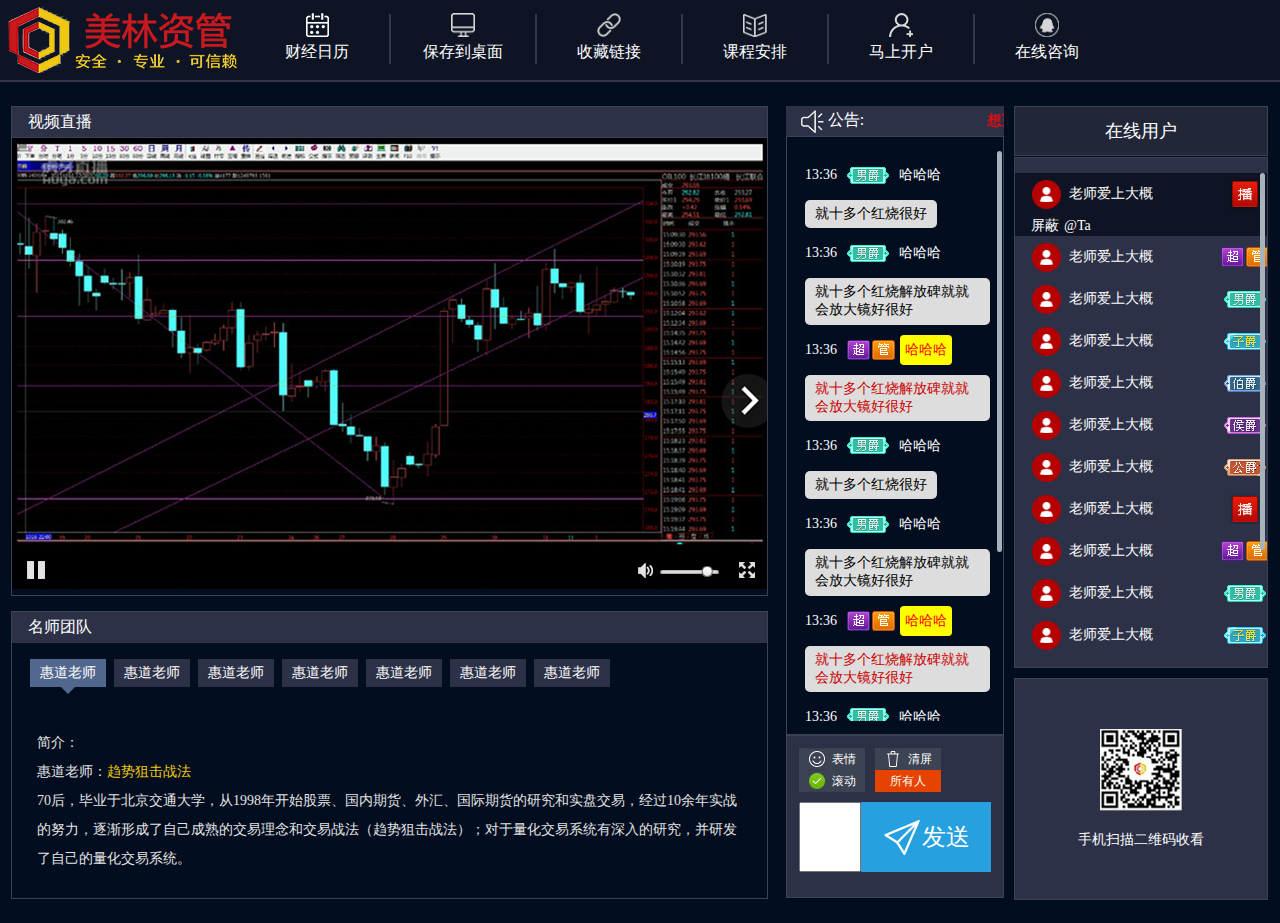
==== live.html @ bdceb25d "Initial commit" ====
<!DOCTYPE html>
<html lang="en">
<head>
    <meta charset="UTF-8">
    <meta http-equiv="Content-Type" content="text/html; charset=UTF-8">
    <meta http-equiv="X-UA-Compatible" content="IE=edge">
    <meta name="viewport" content="width=device-width, initial-scale=1.0, maximum-scale=1.0, user-scalable=no">
    <!-- Apple devices fullscreen -->
    <meta name="apple-mobile-web-app-capable" content="yes">
    <!-- Apple devices fullscreen -->
    <meta name="apple-mobile-web-app-status-bar-style" content="black-translucent">
    <link rel="stylesheet" href="css/style.css">
    <link rel="stylesheet" href="css/live.css">
    <script src="js/jquery.min.js"></script>
    <script src="js/myChat.js"></script>
    <title>Title</title>
</head>
<body>
<div class="top clearfix ovh">
    <h1 class="fl">美林资管</h1>
    <ul class="fl">
        <li><a href="#">
            <div class="dib vertical tac">
                <span class="imgW img1"></span>
                <p>财经日历</p>
            </div>
        </a>
        </li>
        <i class="hr"></i>
        <li><a href="#">
            <div class="dib vertical tac">
                <span class="imgW img2"></span>
                <p>保存到桌面</p>
            </div>
        </a>
        </li>
        <i class="hr"></i>
        <li><a href="#">
            <div class="dib vertical tac">
                <span class="imgW img3"></span>
                <p>收藏链接</p>
            </div>
        </a>
        </li>
        <i class="hr"></i>
        <li><a href="#">
            <div class="dib vertical tac">
                <span class="imgW img4"></span>
                <p>课程安排</p>
            </div>
        </a>
        </li>
        <i class="hr"></i>
        <li><a href="#">
            <div class="dib vertical tac">
                <span class="imgW img5"></span>
                <p>马上开户</p>
            </div>
        </a>
        </li>
        <i class="hr"></i>
        <li><a href="#">
            <div class="dib vertical tac">
                <span class="imgW img6"></span>
                <p>在线咨询</p>
            </div>
        </a>
        </li>
    </ul>
    <div class="fr login">
        <a href="javascript:;" class="l">登陆</a>
        <a href="javascript:;">注册</a>
    </div>
</div>
<div class="content ovh">
    <div class="left fl">
        <div class="liveC">
            <p>视频直播</p>
            <div class="wrap">
                <img src="images/live.png" alt="">
            </div>
        </div>
        <div class="lecturer mt15">
            <p>名师团队</p>
            <div class="lecturerWrap">
                <div class="lecturerNav clearfix">
                    <div class="item active">惠道老师</div>
                    <div class="item ">惠道老师</div>
                    <div class="item ">惠道老师</div>
                    <div class="item ">惠道老师</div>
                    <div class="item ">惠道老师</div>
                    <div class="item ">惠道老师</div>
                    <div class="item ">惠道老师</div>
                </div>
                <div class="lecturerTabC">
                    <div class="item" style="display: block">
                        <p>简介：</p>
                        <p>惠道老师：<span>趋势狙击战法</span></p>
                        <p>70后，毕业于北京交通大学，从1998年开始股票、国内期货、外汇、国际期货的研究和实盘交易，经过10余年实战的努力，逐渐形成了自己成熟的交易理念和交易战法（趋势狙击战法）；对于量化交易系统有深入的研究，并研发了自己的量化交易系统。</p>
                    </div>
                    <div class="item">
                        <p>简介：</p>
                        <p>惠道老师：<span>趋势狙击战法</span></p>
                        <p>70后，毕业于北京交通大学，从1998年开始股票、国内期货、外汇、国际期货的研究和实盘交易，经过10余年实战的努力，逐渐形成了自己成熟的交易理念和交易战法（趋势狙击战法）；对于量化交易系统有深入的研究，并研发了自己的量化交易系统。</p>
                    </div>
                    <div class="item">
                        <p>简介：</p>
                        <p>惠道老师：<span>趋势狙击战法</span></p>
                        <p>70后，毕业于北京交通大学，从1998年开始股票、国内期货、外汇、国际期货的研究和实盘交易，经过10余年实战的努力，逐渐形成了自己成熟的交易理念和交易战法（趋势狙击战法）；对于量化交易系统有深入的研究，并研发了自己的量化交易系统。</p>
                    </div>
                    <div class="item">
                        <p>简介：</p>
                        <p>惠道老师：<span>趋势狙击战法</span></p>
                        <p>70后，毕业于北京交通大学，从1998年开始股票、国内期货、外汇、国际期货的研究和实盘交易，经过10余年实战的努力，逐渐形成了自己成熟的交易理念和交易战法（趋势狙击战法）；对于量化交易系统有深入的研究，并研发了自己的量化交易系统。</p>
                    </div>
                    <div class="item">
                        <p>简介：</p>
                        <p>惠道老师：<span>趋势狙击战法</span></p>
                        <p>70后，毕业于北京交通大学，从1998年开始股票、国内期货、外汇、国际期货的研究和实盘交易，经过10余年实战的努力，逐渐形成了自己成熟的交易理念和交易战法（趋势狙击战法）；对于量化交易系统有深入的研究，并研发了自己的量化交易系统。</p>
                    </div>
                    <div class="item">
                        <p>简介：</p>
                        <p>惠道老师：<span>趋势狙击战法</span></p>
                        <p>70后，毕业于北京交通大学，从1998年开始股票、国内期货、外汇、国际期货的研究和实盘交易，经过10余年实战的努力，逐渐形成了自己成熟的交易理念和交易战法（趋势狙击战法）；对于量化交易系统有深入的研究，并研发了自己的量化交易系统。</p>
                    </div>
                    <div class="item">
                        <p>简介：</p>
                        <p>惠道老师：<span>趋势狙击战法</span></p>
                        <p>70后，毕业于北京交通大学，从1998年开始股票、国内期货、外汇、国际期货的研究和实盘交易，经过10余年实战的努力，逐渐形成了自己成熟的交易理念和交易战法（趋势狙击战法）；对于量化交易系统有深入的研究，并研发了自己的量化交易系统。
                            70后，毕业于北京交通大学，从1998年开始股票、国内期货、外汇、国际期货的研究和实盘交易，经过10余年实战的努力，</p>
                    </div>
                </div>
            </div>
        </div>
    </div>
    <div class="right fr">
        <p>在线用户</p>
        <div class="onlineWrap ovh">
            <div class="onlineList">
                <div class="itemW">
                    <div class="onlineItem hover">
                        <div class="onlineIteLeft fl">
                            <span lang="auto"></span>
                            <p>老师爱上大概</p>
                        </div>
                        <div class="lv fr"></div>
                        <div class="option">
                            <p class="shield">屏蔽</p>
                            <p class="Ta">@Ta</p>
                        </div>
                    </div>
                    <div class="onlineItem">
                        <div class="onlineIteLeft fl">
                            <span lang="auto"></span>
                            <p>老师爱上大概</p>
                        </div>
                        <div class="lv super fr"></div>
                    </div>
                    <div class="onlineItem">
                        <div class="onlineIteLeft fl">
                            <span lang="auto"></span>
                            <p>老师爱上大概</p>
                        </div>
                        <div class="lv lv1 fr"></div>
                    </div>
                    <div class="onlineItem">
                        <div class="onlineIteLeft fl">
                            <span lang="auto"></span>
                            <p>老师爱上大概</p>
                        </div>
                        <div class="lv lv2 fr"></div>
                    </div>
                    <div class="onlineItem">
                        <div class="onlineIteLeft fl">
                            <span lang="auto"></span>
                            <p>老师爱上大概</p>
                        </div>
                        <div class="lv lv3 fr"></div>
                    </div>
                    <div class="onlineItem">
                        <div class="onlineIteLeft fl">
                            <span lang="auto"></span>
                            <p>老师爱上大概</p>
                        </div>
                        <div class="lv lv4 fr"></div>
                    </div>
                    <div class="onlineItem">
                        <div class="onlineIteLeft fl">
                            <span lang="auto"></span>
                            <p>老师爱上大概</p>
                        </div>
                        <div class="lv lv5 fr"></div>
                    </div>
                    <div class="onlineItem">
                        <div class="onlineIteLeft fl">
                            <span lang="auto"></span>
                            <p>老师爱上大概</p>
                        </div>
                        <div class="lv fr"></div>
                    </div>
                    <div class="onlineItem">
                        <div class="onlineIteLeft fl">
                            <span lang="auto"></span>
                            <p>老师爱上大概</p>
                        </div>
                        <div class="lv super fr"></div>
                    </div>
                    <div class="onlineItem">
                        <div class="onlineIteLeft fl">
                            <span lang="auto"></span>
                            <p>老师爱上大概</p>
                        </div>
                        <div class="lv lv1 fr"></div>
                    </div>
                    <div class="onlineItem">
                        <div class="onlineIteLeft fl">
                            <span lang="auto"></span>
                            <p>老师爱上大概</p>
                        </div>
                        <div class="lv lv2 fr"></div>
                    </div>
                    <div class="onlineItem">
                        <div class="onlineIteLeft fl">
                            <span lang="auto"></span>
                            <p>老师爱上大概</p>
                        </div>
                        <div class="lv lv3 fr"></div>
                    </div>
                    <div class="onlineItem">
                        <div class="onlineIteLeft fl">
                            <span lang="auto"></span>
                            <p>老师爱上大概</p>
                        </div>
                        <div class="lv lv4 fr"></div>
                    </div>
                    <div class="onlineItem">
                        <div class="onlineIteLeft fl">
                            <span lang="auto"></span>
                            <p>老师爱上大概</p>
                        </div>
                        <div class="lv lv5 fr"></div>
                    </div>
                </div>
            </div>
            <div class="scroll_bar">
                <span class="bar"></span>
            </div>
        </div>
        <div class="maW">
            <div class="ma">
                <img src="images/ma.png" alt="">
                <p>手机扫描二维码收看</p>
            </div>
        </div>
    </div>
    <div class="center">
        <div class="centerC">
            <div class="notice clearfix">
                <div class="noticeLeft fl">公告:</div>
                <div class="noticeRight">
                    <marquee behavior="scroll" direction="left" scrollamount="2">想更多了解我们平台和产品的朋友请联系我们的客服人员进行详细咨询了解
                        欢迎您光临我们直播间!
                    </marquee>
                </div>
            </div>
            <div class="chatW">
                <div class="chatC">
                    <div class="chatListW">
                        <div class="itemW">
                            <div class="itemW">
                                <div class="onlineItem">
                                    <div class="userInfo">
                                        <span class="time">13:36</span>
                                        <img src="images/lv/1.gif" alt="" class="lv lv1">
                                        <span class="name">哈哈哈</span>
                                    </div>
                                    <div class="messages">
                                        <p>就十多个红烧很好</p>
                                    </div>
                                </div>
                                <div class="onlineItem">
                                    <div class="userInfo">
                                        <span class="time">13:36</span>
                                        <!--<span class="lv lv1"></span>-->
                                        <img src="images/lv/1.gif" alt="" class="vertical lv">
                                        <span class="name">哈哈哈</span>
                                    </div>
                                    <div class="messages">
                                        <p>就十多个红烧解放碑就就会放大镜好很好</p>
                                    </div>
                                </div>
                                <div class="onlineItem super">
                                    <div class="userInfo  ">
                                        <span class="time">13:36</span>
                                        <!--<span class="lv lv1"></span>-->
                                        <img src="images/admin1.png" alt="" class="vertical lv">
                                        <span class="name">哈哈哈</span>
                                    </div>
                                    <div class="messages">
                                        <p>就十多个红烧解放碑就就会放大镜好很好</p>
                                    </div>
                                </div>
                                <div class="onlineItem">
                                    <div class="userInfo">
                                        <span class="time">13:36</span>
                                        <img src="images/lv/1.gif" alt="" class="lv lv1">
                                        <span class="name">哈哈哈</span>
                                    </div>
                                    <div class="messages">
                                        <p>就十多个红烧很好</p>
                                    </div>
                                </div>
                                <div class="onlineItem">
                                    <div class="userInfo">
                                        <span class="time">13:36</span>
                                        <!--<span class="lv lv1"></span>-->
                                        <img src="images/lv/1.gif" alt="" class="vertical lv">
                                        <span class="name">哈哈哈</span>
                                    </div>
                                    <div class="messages">
                                        <p>就十多个红烧解放碑就就会放大镜好很好</p>
                                    </div>
                                </div>
                                <div class="onlineItem super">
                                    <div class="userInfo  ">
                                        <span class="time">13:36</span>
                                        <!--<span class="lv lv1"></span>-->
                                        <img src="images/admin1.png" alt="" class="vertical lv">
                                        <span class="name">哈哈哈</span>
                                    </div>
                                    <div class="messages">
                                        <p>就十多个红烧解放碑就就会放大镜好很好</p>
                                    </div>
                                </div>
                                <div class="onlineItem">
                                    <div class="userInfo">
                                        <span class="time">13:36</span>
                                        <img src="images/lv/1.gif" alt="" class="lv lv1">
                                        <span class="name">哈哈哈</span>
                                    </div>
                                    <div class="messages">
                                        <p>就十多个红烧很好</p>
                                    </div>
                                </div>
                                <div class="onlineItem">
                                    <div class="userInfo">
                                        <span class="time">13:36</span>
                                        <!--<span class="lv lv1"></span>-->
                                        <img src="images/lv/1.gif" alt="" class="vertical lv">
                                        <span class="name">哈哈哈</span>
                                    </div>
                                    <div class="messages">
                                        <p>就十多个红烧解放碑就就会放大镜好很好</p>
                                    </div>
                                </div>
                                <div class="onlineItem super">
                                    <div class="userInfo  ">
                                        <span class="time">13:36</span>
                                        <!--<span class="lv lv1"></span>-->
                                        <img src="images/admin1.png" alt="" class="vertical lv">
                                        <span class="name">哈哈哈</span>
                                    </div>
                                    <div class="messages">
                                        <p>就十多个红烧解放碑就就会放大镜好很好</p>
                                    </div>
                                </div>
                            </div>
                        </div>
                    </div>
                    <div class="scroll_bar">
                        <span class="bar"></span>
                    </div>
                </div>
                <div class="chatInput">
                    <div class="menu">
                        <ul>
                            <li><span class="ListIcon ListIcon1"></span>
                                <p>表情</p></li>
                            <li><span class="ListIcon ListIcon2"></span>
                                <p>清屏</p></li>
                            <li><span class="ListIcon ListIcon3"></span>
                                <p>滚动</p></li>
                            <li class="flag"><p>所有人</p></li>
                        </ul>
                    </div>
                    <div class="chatInput_input">
                        <div class="input_send">
                            <p>发送</p>
                        </div>
                        <div class="meg_input">
                            <textarea rows="2"></textarea>
                        </div>
                    </div>
                </div>
            </div>
        </div>
    </div>
</div>
</body>
<script>
    $(function () {
        //自适应高度
        $(window).on("resize", function () {
            var contH = $(".content .right").outerHeight();
            var h = window.innerHeight;
            $(".onlineWrap").css({
                height: h - 156-233
            });
            $(".maW").css("top", h-233-105);
            var inputH = $(".chatInput").outerHeight();
            $(".chatInput").css("bottom", -inputH);
            $(".chatC").css("height", h - 138 - inputH);
//            resizeOnlineList(".onlineList");
        });
        $(window).trigger("resize");
        //自定义滚动条处理
        myChat.initScrollBar(".onlineList");
        myChat.initScrollBar(".chatListW");
//        console.log(contH,h);
        $(".lecturerNav").on("click", ".item", function () {
            $(this).addClass("active").siblings().removeClass("active");
            $(this).parents().next().children().eq($(this).index()).slideDown().siblings().slideUp();
        });
        $(".onlineList").on("mouseenter",".onlineItem",function () {
         $(this).addClass("hover");
        });
        $(".onlineList").on("mouseleave",".onlineItem",function () {
            $(this).removeClass("hover");
        })
    })
</script>
</html>
---- css/style.css ----
@charset "utf-8";
body,h1,h2,h3,h4,h5,h6,hr,p,blockquote,dl,dt,dd,ul,ol,li,pre,form,fieldset,legend,button,input,textarea,i,b{margin: 0; padding: 0;font: 12px 'Microsoft Yahei',Tahoma,Simsun;}
body{background-color:#ffffff;min-width: 1200px;margin:0 auto; }
@media screen and (max-width:640px) {
}
*{ word-wrap: break-word;
    -webkit-box-sizing: border-box;
    -moz-box-sizing: border-box;
    box-sizing: border-box;}
em{font-style: normal;}
ul,ol,li,dl,dt,dd{list-style: none;}
a{text-decoration: none; color:#444;}
a:hover{text-decoration:none; color:#248DCC;}
a:link,a:visited{outline: none;}
img,a img{border:none;}
table{border-collapse:collapse;empty-cells:show}
.overflow{overflow:hidden;_zoom:1;}
.fznum{font-family:Arial;}
.fz12{font-size:12px;}
.fz13{font-size:13px;}
.fz14{font-size:14px;}
.fz15{font-size:15px;}
.fz16{font-size:16px;}
.fz18{font-size:18px;}
.fz20{font-size:20px;}
.fz24{font-size:24px;}
.fz26{font-size:26px;}
.fz30{font-size:30px;}
.zcolor{color:#459d36;}
.c444{color: #444;}
.cfff{color:#fff;}
.c333{ color:#333;}
.c999{color:#999;}
.caaa{color: #aaaaaa;}
.c666{color:#666;}
.cf60{color:#FF6600;}
.c000{color:#000;}
.cfe0{color: #fe0000;}
.c89{color:#898989;}
.cred{color:#FF0000;}
.cylow{color: #FF3300;}
.cblue{color: blue;}
.cgold{color: #FF6600;}
.cgreen{ color:#0b9619;}
.ti1{text-indent:1em;}
.ti2{text-indent:2em;}
.bold{font-weight:bold;}
.nobold{font-weight:normal;}
.hide{display:none;}
.tac{text-align:center;}
.tr{text-align:right;}
.ftleft{text-align:left;}
.w-max{width:1200px;}
.w-min{width:200px;}
.w-mid{width:980px;}
.w1000{width:1000px;}
.w100{width:100%;}
.ct{margin:0 auto;}
.mt5{margin-top:5px;}
.mb5{margin-bottom:5px;}
.ml5{margin-left:5px;}
.mr5{margin-right:5px;}
.mt{margin-top:10px;}
.mb{margin-bottom:10px;}
.ml{margin-left:10px;}
.mr{margin-right:10px;}
.mt15{margin-top:15px;}
.mb15{margin-bottom:15px;}
.ml15{margin-left:15px;}
.mr15{margin-right:15px;}
.mt20{margin-top:20px;}
.mb20{margin-bottom:20px;}
.mb30{margin-bottom: 30px;}
.ml20{margin-left:20px;}
.mr20{margin-right:20px;}
.pt5{padding-top:5px;}
.pb5{padding-bottom:5px;}
.pl5{padding-left:5px;}
.pr5{padding-right:5px;}
.pt10{padding-top:10px;}
.pb10{padding-bottom:10px;}
.pl10{padding-left:10px;}
.pr10{padding-right:10px;}
.pt15{padding-top:15px;}
.pb15{padding-bottom:15px;}
.pl15{padding-left:15px;}
.pr15{padding-right:15px;}
.pt20{padding-top:20px;}
.pb20{padding-bottom:20px;}
.pl20{padding-left:20px;}
.pr20{padding-right:20px;}
.pad5{padding:5px;}
.pad10{padding:10px;}
.pad20{padding:20px;}
.pad30{padding:30px;}
.fl{float:left;}
.fr{float:right;}
.clear{clear:both;}
.clearfix:after{content:".";display:block;height:0;clear:both;visibility:hidden}
.clearfix{*zoom:1}
.lh1{ line-height:1;}
.lh12{line-height:12px;}
.lh14{line-height:14px;}
.lh16{line-height:16px;}
.lh18{line-height:18px;}
.lh20{line-height:20px;}
.lh22{line-height:22px;}
.lh24{line-height:24px;}
.rel{position:relative;}
.abs{position:absolute;}
.fixd{position:fixed;}
.ovh{overflow:hidden;}
.ovs{overflow:scroll;}
.ova{overflow:auto;}
.db{display:block;}
.di{display:inline;}
.dn{display:none}
.dtable{display:table;}
.dtcell{display:table-cell;}
.dib{display:inline-block;*display:inline;*zoom:1;}
.bgwh{background:#fff;}
.zbg{background:#459d36;}
.bgf5{background:#f5f5f5;}
.bgtm{background:#000;filter:alpha(opacity=60);-moz-opacity:0.6;opacity:0.6;}
.nowrap{white-space:nowrap;}
.rowhidden{white-space:nowrap;text-overflow:ellipsis;overflow:hidden;}
.bord7{border:1px solid #d7d7d7;}
.bord7t{border-top:1px solid #d7d7d7;}
.bord7b{border-bottom:1px solid #d7d7d7;}
.bord7l{border-left:1px solid #d7d7d7;}
.bord7r{border-right:1px solid #d7d7d7;}
.bround50{border-radius:50%;}
.vertical{vertical-align:middle;}
.v-top{vertical-align:top;}
.v-bottom{vertical-align:bottom;}
.fontline{text-decoration:underline;}
.mlday{margin-left:10px;color: #f40;}
.unerline{text-decoration:underline;}
.hline{text-decoration: underline;color:#F30;font-weight: bold;}
.through{text-decoration:line-through;}
.textover{ overflow:hidden; white-space:nowrap; word-wrap:normal; text-overflow:ellipsis;}
.price{font-weight:bold;color:#FF6600;}
.shide,div.shide{width: 1px;height: 1px;overflow: hidden;position: absolute;line-height: 0;font-size: 0;background: none;border: none;padding: 0;margin: 0;}
.pointer{cursor:pointer;}
.rela{position:relative;}
.hide_submit{width: 1px;height: 1px;border: none;background: none;position: absolute;}
.yellowbg{background-color:#FF6600;color: #FFF;}
.gimg{display: inline-block;text-align:center;vertical-align:middle;*display:block;*font-family:Arial;}
.gimg img{vertical-align: middle;display: none;}
input[type="text"],input[type="submit"],input[type="number"],input[type="tel"]{
    border: none;
    -webkit-appearance: none;
    -moz-appearance: none;
    appearance: none;
}
.w10{
    width: 10%;
}
.w15{
    width: 15%;
}
.w20{
    width: 20%;
}
.w25{
    width: 25%;
}
.w30{
    width: 30%;
}
.w40{
    width: 40%;
}
.w50{
    width: 50%;
}
.w60{
    width: 60%;
}
.w70{
    width: 70%;
}
.w80{
    width: 80%;
}
.w90{
    width: 90%;
}
.w100{
    width: 100%;
}
---- css/live.css ----
.top {
  height: 82px;
  border-bottom: 2px solid #333748;
  background-color: #0e1424; }
  .top h1 {
    width: 245px;
    height: 80px;
    background: url("../images/logoml.png") no-repeat center;
    text-indent: -999px; }
  .top .hr {
    width: 2px;
    height: 50px;
    background-color: #333748;
    display: block;
    float: left;
    margin-top: 14px; }
  .top ul > li {
    float: left; }
    .top ul > li:hover, .top ul > li.active {
      background-color: #2c3147; }
    .top ul > li a {
      display: block;
      width: 144px;
      height: 80px;
      color: #ffffff;
      font-size: 0;
      text-align: center; }
      .top ul > li a:after {
        content: "";
        display: inline-block;
        vertical-align: middle;
        height: 100%;
        width: 0; }
      .top ul > li a span {
        display: inline-block;
        width: 24px;
        height: 24px;
        background: url("../images/calendar.png") no-repeat center;
        vertical-align: middle;
        background-size: contain; }
        .top ul > li a span.img2 {
          background-image: url("../images/desktop.png"); }
        .top ul > li a span.img3 {
          background-image: url("../images/link.png"); }
        .top ul > li a span.img4 {
          background-image: url("../images/course.png"); }
        .top ul > li a span.img5 {
          background-image: url("../images/open-an-account.png"); }
        .top ul > li a span.img6 {
          background-image: url("../images/QQ (4).png"); }
      .top ul > li a p {
        font-size: 16px;
        color: #ffffff;
        line-height: 30px;
        vertical-align: middle; }
  .top .login {
    padding-top: 25px; }
    .top .login a {
      display: block;
      float: left;
      width: 72px;
      height: 32px;
      color: #ffffff;
      font-size: 16px;
      line-height: 32px;
      -webkit-transition: all 0.4s;
      -moz-transition: all 0.4s;
      -ms-transition: all 0.4s;
      -o-transition: all 0.4s;
      transition: all 0.4s;
      background-color: #275fb4;
      text-align: center;
      margin: 0 11px; }
      .top .login a.l {
        background-color: #c8191e; }
      .top .login a.l:hover {
        background-color: #f01e24; }
      .top .login a:hover {
        background-color: #2f72d8;
        transform: translateY(-10px); }

.content {
  position: absolute;
  width: 100%;
  min-width: 1200px;
  padding: 24px 11px;
  background-color: #020d1f; }
  .content .scroll_bar {
    position: absolute;
    right: 3px;
    top: 0;
    height: 100%;
    width: 4px; }
    .content .scroll_bar span {
      position: absolute;
      width: 5px;
      height: 20px;
      top: 15px;
      left: 0;
      background-color: #a7b3bb;
      border-radius: 8px; }
  .content .left {
    width: 757px; }
    .content .left > div {
      border: 1px solid #3c4156;
      width: 100%; }
    .content .left .liveC {
      height: 490px; }
      .content .left .liveC p:first-child {
        font-size: 16px;
        color: #ffffff;
        line-height: 30px;
        text-indent: 1em;
        background-color: #2c3147; }
      .content .left .liveC .wrap {
        height: 458px;
        width: 100%;
        border-top: 1px solid #3c4156; }
    .content .left .lecturer > p {
      font-size: 16px;
      color: #ffffff;
      line-height: 30px;
      text-indent: 1em;
      background-color: #2c3147; }
    .content .left .lecturer .lecturerWrap {
      border-top: 1px solid #32343e; }
      .content .left .lecturer .lecturerWrap .lecturerNav {
        padding: 16px 18px; }
        .content .left .lecturer .lecturerWrap .lecturerNav .item {
          height: 28px;
          padding: 0 10px;
          font-size: 14px;
          color: #ffffff;
          line-height: 28px;
          background-color: #2c3147;
          margin-right: 8px;
          float: left;
          position: relative;
          cursor: pointer; }
          .content .left .lecturer .lecturerWrap .lecturerNav .item.active {
            background-color: #51678d; }
            .content .left .lecturer .lecturerWrap .lecturerNav .item.active:after {
              content: "";
              display: block;
              position: absolute;
              border-top: 7px solid #51678d;
              border-left: 7px solid transparent;
              border-right: 7px solid transparent;
              bottom: -7px;
              left: 50%;
              margin-left: -7px; }
      .content .left .lecturer .lecturerWrap .lecturerTabC {
        padding: 25px; }
        .content .left .lecturer .lecturerWrap .lecturerTabC .item {
          display: none; }
        .content .left .lecturer .lecturerWrap .lecturerTabC p {
          font-size: 14px;
          color: #e3e3e3;
          line-height: 29px; }
          .content .left .lecturer .lecturerWrap .lecturerTabC p span {
            color: #efc915; }
  .content .right {
    width: 254px;
    position: absolute;
    right: 12px;
    top: 24px;
    bottom: 0px; }
    .content .right > p {
      width: 100%;
      border: 1px solid #3c4156;
      background-color: #212737;
      height: 50px;
      color: #ffffff;
      line-height: 48px;
      text-align: center;
      margin-bottom: 1px;
      font-size: 18px; }
    .content .right .onlineWrap {
      position: absolute;
      bottom: 267px;
      top: 51px;
      border: 1px solid #3c4156;
      width: 100%;
      background-color: #2c3147;
      padding-top: 15px;
      padding-bottom: 15px; }
      .content .right .onlineWrap .onlineList {
        width: 277px;
        padding-right: 17px;
        overflow-y: scroll;
        height: 100%; }
        .content .right .onlineWrap .onlineList .onlineItem {
          padding-left: 16px;
          overflow: hidden; }
          .content .right .onlineWrap .onlineList .onlineItem.hover {
            background-color: #0e1424; }
            .content .right .onlineWrap .onlineList .onlineItem.hover .option {
              display: block; }
          .content .right .onlineWrap .onlineList .onlineItem .onlineIteLeft span {
            display: inline-block;
            vertical-align: middle;
            height: 42px;
            width: 30px;
            background: url("../images/auto.png") no-repeat center;
            margin-right: 5px;
            background-size: contain; }
          .content .right .onlineWrap .onlineList .onlineItem .onlineIteLeft p {
            display: inline-block;
            vertical-align: middle;
            font-size: 14px;
            color: #ffffff;
            line-height: 42px;
            max-width: 120px;
            text-overflow: ellipsis;
            white-space: nowrap; }
          .content .right .onlineWrap .onlineList .onlineItem .lv {
            height: 42px;
            width: 60px;
            background: url("../images/group3.png") no-repeat center; }
            .content .right .onlineWrap .onlineList .onlineItem .lv.super {
              background-image: url("../images/admin1.png"); }
            .content .right .onlineWrap .onlineList .onlineItem .lv.lv1 {
              background-image: url("../images/lv/1.gif"); }
            .content .right .onlineWrap .onlineList .onlineItem .lv.lv2 {
              background-image: url("../images/lv/2.gif"); }
            .content .right .onlineWrap .onlineList .onlineItem .lv.lv3 {
              background-image: url("../images/lv/3.gif"); }
            .content .right .onlineWrap .onlineList .onlineItem .lv.lv4 {
              background-image: url("../images/lv/4.gif"); }
            .content .right .onlineWrap .onlineList .onlineItem .lv.lv5 {
              background-image: url("../images/lv/5.gif"); }
          .content .right .onlineWrap .onlineList .onlineItem .option {
            width: 100%;
            text-align: left;
            float: left;
            font-size: 0;
            display: none; }
            .content .right .onlineWrap .onlineList .onlineItem .option p {
              display: inline-block;
              color: #ffffff;
              font-size: 14px;
              margin-right: 5px;
              line-height: 1.5;
              cursor: pointer;
              user-select: none; }
    .content .right .maW {
      position: absolute;
      bottom: 24px;
      left: 0;
      margin-top: 10px;
      width: 254px;
      height: 222px;
      font-size: 0;
      border: 1px solid #3c4156;
      background-color: #2c3147;
      text-align: center; }
      .content .right .maW:after {
        content: "";
        display: inline-block;
        height: 100%;
        width: 0;
        vertical-align: middle; }
      .content .right .maW .ma {
        display: inline-block;
        vertical-align: middle;
        text-align: center;
        /*width: 100%;
        height: 100%;*/ }
        .content .right .maW .ma p {
          font-size: 14px;
          color: #ffffff;
          margin-top: 20px; }
  .content .center {
    margin-left: 775px;
    margin-right: 265px; }
    .content .center .centerC .notice {
      background-color: #2c3147;
      height: 30px; }
      .content .center .centerC .notice .noticeLeft {
        width: 90px;
        height: 30px;
        font-size: 16px;
        color: #ffffff;
        text-align: center; }
        .content .center .centerC .notice .noticeLeft:before {
          content: "";
          display: inline-block;
          width: 30px;
          height: 30px;
          background: url("../images/lb.png") no-repeat center;
          vertical-align: middle; }
      .content .center .centerC .notice .noticeRight {
        margin-left: 90px;
        overflow: hidden;
        height: 30px; }
        .content .center .centerC .notice .noticeRight marquee {
          font-size: 14px;
          color: #e90f0f;
          line-height: 30px;
          font-weight: bold; }
    .content .center .centerC .chatW {
      position: relative; }
      .content .center .centerC .chatW .chatC {
        border: 1px solid #3c4156;
        padding: 13px;
        overflow: hidden; }
        .content .center .centerC .chatW .chatC .chatListW {
          overflow-y: scroll;
          margin-right: -30px;
          padding-right: 30px;
          height: 100%; }
          .content .center .centerC .chatW .chatC .chatListW .onlineItem {
            font-size: 0; }
            .content .center .centerC .chatW .chatC .chatListW .onlineItem.super .userInfo .name {
              color: #ff0000;
              background-color: #ffff00; }
            .content .center .centerC .chatW .chatC .chatListW .onlineItem.super .messages p {
              color: #c00; }
            .content .center .centerC .chatW .chatC .chatListW .onlineItem .userInfo {
              display: inline-block;
              vertical-align: middle; }
              .content .center .centerC .chatW .chatC .chatListW .onlineItem .userInfo span {
                font-size: 14px;
                color: #ffffff;
                display: inline-block;
                vertical-align: middle;
                line-height: 30px;
                margin: 10px 5px;
                height: 30px; }
                .content .center .centerC .chatW .chatC .chatListW .onlineItem .userInfo span.name {
                  margin: 10px 0;
                  padding: 0 5px;
                  border-radius: 4px; }
              .content .center .centerC .chatW .chatC .chatListW .onlineItem .userInfo .lv {
                vertical-align: middle;
                margin: 10px 5px; }
            .content .center .centerC .chatW .chatC .chatListW .onlineItem .messages {
              display: inline-block;
              vertical-align: middle;
              margin-left: 5px; }
              .content .center .centerC .chatW .chatC .chatListW .onlineItem .messages p {
                padding: 5px 10px;
                background-color: #dddddd;
                color: #000;
                line-height: 1.3;
                font-size: 14px;
                border-radius: 5px; }
      .content .center .centerC .chatW .chatInput {
        width: 100%;
        border: 1px solid #3c4156;
        background-color: #2c3147;
        padding: 12px;
        position: absolute;
        bottom: 0;
        left: 0; }
        .content .center .centerC .chatW .chatInput .menu ul {
          overflow: hidden; }
          .content .center .centerC .chatW .chatInput .menu ul li {
            float: left;
            width: 66px;
            height: 22px;
            font-size: 0;
            text-align: center;
            background-color: #3c4353;
            margin-right: 10px;
            cursor: pointer; }
            .content .center .centerC .chatW .chatInput .menu ul li.flag {
              background-color: #e64300; }
            .content .center .centerC .chatW .chatInput .menu ul li span {
              display: inline-block;
              width: 18px;
              height: 22px;
              background: url("../images/listIcon_03.jpg") no-repeat center;
              vertical-align: middle;
              margin-right: 6px; }
              .content .center .centerC .chatW .chatInput .menu ul li span.ListIcon2 {
                background-image: url("../images/listIcon_05.jpg"); }
              .content .center .centerC .chatW .chatInput .menu ul li span.ListIcon3 {
                background-image: url("../images/listIcon_07.jpg"); }
            .content .center .centerC .chatW .chatInput .menu ul li p {
              display: inline-block;
              color: #ffffff;
              font-size: 12px;
              line-height: 22px;
              vertical-align: middle; }
        .content .center .centerC .chatW .chatInput .chatInput_input {
          overflow: hidden;
          margin-top: 10px; }
          .content .center .centerC .chatW .chatInput .chatInput_input .meg_input {
            height: 83px;
            overflow: hidden; }
            .content .center .centerC .chatW .chatInput .chatInput_input .meg_input textarea {
              width: 100%;
              height: 70px;
              padding: 5px;
              resize: none;
              font-size: 14px; }
          .content .center .centerC .chatW .chatInput .chatInput_input .input_send {
            background-color: #26a0df;
            color: #ffffff;
            font-size: 0;
            width: 130px;
            height: 70px;
            float: right;
            text-align: center;
            cursor: pointer; }
            .content .center .centerC .chatW .chatInput .chatInput_input .input_send:before {
              content: "";
              display: inline-block;
              width: 40px;
              height: 40px;
              background: url("../images/send_msg_03.jpg") no-repeat center;
              vertical-align: middle; }
            .content .center .centerC .chatW .chatInput .chatInput_input .input_send:after {
              content: "";
              display: inline-block;
              vertical-align: middle;
              width: 0;
              height: 100%; }
            .content .center .centerC .chatW .chatInput .chatInput_input .input_send p {
              font-size: 24px;
              display: inline-block;
              vertical-align: middle; }

/*# sourceMappingURL=live.css.map */
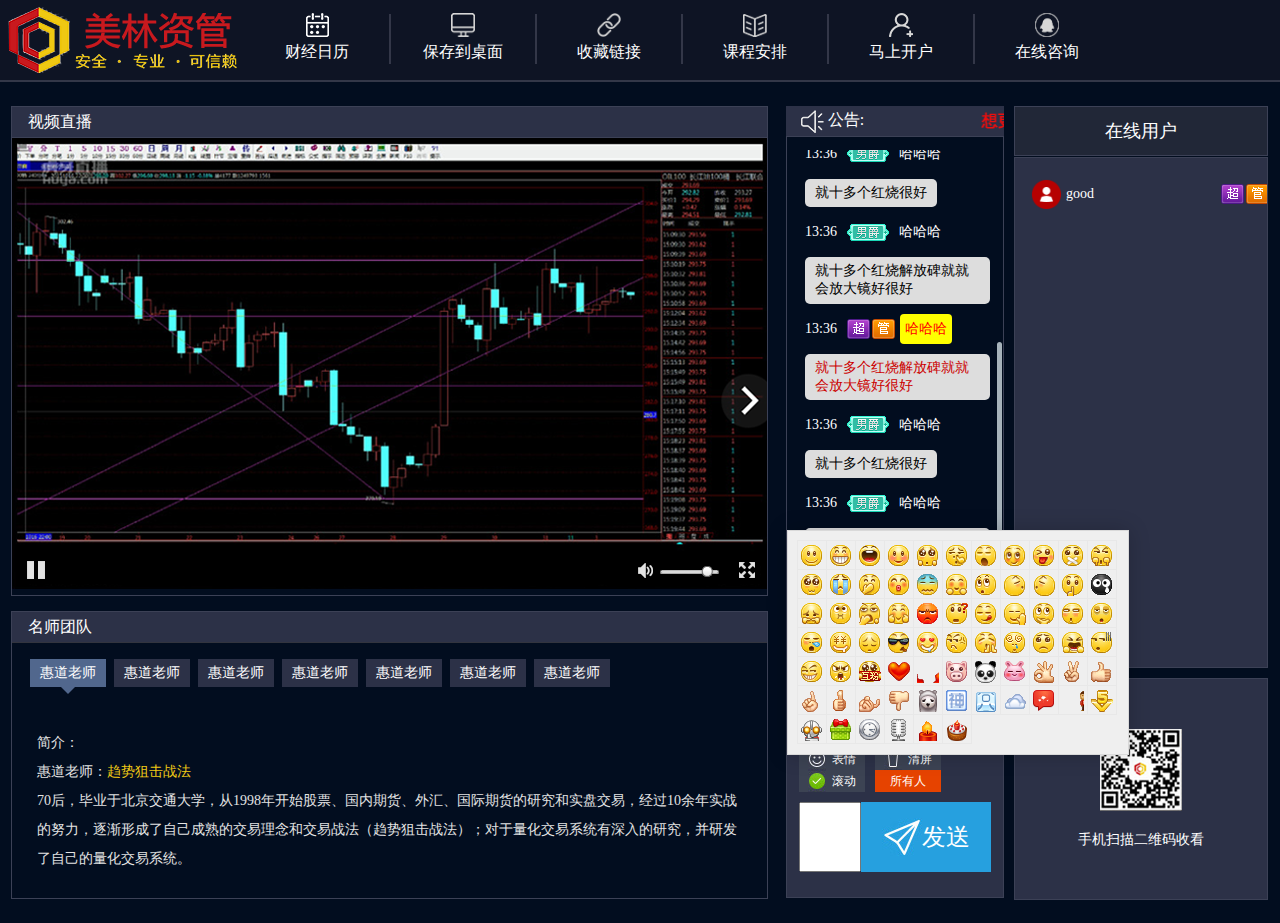
==== commit 270588f3: "完善" ====
--- a/live.html
+++ b/live.html
@@ -12,7 +12,6 @@
     <link rel="stylesheet" href="css/style.css">
     <link rel="stylesheet" href="css/live.css">
     <script src="js/jquery.min.js"></script>
-    <script src="js/myChat.js"></script>
     <title>Title</title>
 </head>
 <body>
@@ -96,37 +95,44 @@
                     <div class="item" style="display: block">
                         <p>简介：</p>
                         <p>惠道老师：<span>趋势狙击战法</span></p>
-                        <p>70后，毕业于北京交通大学，从1998年开始股票、国内期货、外汇、国际期货的研究和实盘交易，经过10余年实战的努力，逐渐形成了自己成熟的交易理念和交易战法（趋势狙击战法）；对于量化交易系统有深入的研究，并研发了自己的量化交易系统。</p>
+                        <p>
+                            70后，毕业于北京交通大学，从1998年开始股票、国内期货、外汇、国际期货的研究和实盘交易，经过10余年实战的努力，逐渐形成了自己成熟的交易理念和交易战法（趋势狙击战法）；对于量化交易系统有深入的研究，并研发了自己的量化交易系统。</p>
                     </div>
                     <div class="item">
                         <p>简介：</p>
                         <p>惠道老师：<span>趋势狙击战法</span></p>
-                        <p>70后，毕业于北京交通大学，从1998年开始股票、国内期货、外汇、国际期货的研究和实盘交易，经过10余年实战的努力，逐渐形成了自己成熟的交易理念和交易战法（趋势狙击战法）；对于量化交易系统有深入的研究，并研发了自己的量化交易系统。</p>
+                        <p>
+                            70后，毕业于北京交通大学，从1998年开始股票、国内期货、外汇、国际期货的研究和实盘交易，经过10余年实战的努力，逐渐形成了自己成熟的交易理念和交易战法（趋势狙击战法）；对于量化交易系统有深入的研究，并研发了自己的量化交易系统。</p>
                     </div>
                     <div class="item">
                         <p>简介：</p>
                         <p>惠道老师：<span>趋势狙击战法</span></p>
-                        <p>70后，毕业于北京交通大学，从1998年开始股票、国内期货、外汇、国际期货的研究和实盘交易，经过10余年实战的努力，逐渐形成了自己成熟的交易理念和交易战法（趋势狙击战法）；对于量化交易系统有深入的研究，并研发了自己的量化交易系统。</p>
+                        <p>
+                            70后，毕业于北京交通大学，从1998年开始股票、国内期货、外汇、国际期货的研究和实盘交易，经过10余年实战的努力，逐渐形成了自己成熟的交易理念和交易战法（趋势狙击战法）；对于量化交易系统有深入的研究，并研发了自己的量化交易系统。</p>
                     </div>
                     <div class="item">
                         <p>简介：</p>
                         <p>惠道老师：<span>趋势狙击战法</span></p>
-                        <p>70后，毕业于北京交通大学，从1998年开始股票、国内期货、外汇、国际期货的研究和实盘交易，经过10余年实战的努力，逐渐形成了自己成熟的交易理念和交易战法（趋势狙击战法）；对于量化交易系统有深入的研究，并研发了自己的量化交易系统。</p>
+                        <p>
+                            70后，毕业于北京交通大学，从1998年开始股票、国内期货、外汇、国际期货的研究和实盘交易，经过10余年实战的努力，逐渐形成了自己成熟的交易理念和交易战法（趋势狙击战法）；对于量化交易系统有深入的研究，并研发了自己的量化交易系统。</p>
                     </div>
                     <div class="item">
                         <p>简介：</p>
                         <p>惠道老师：<span>趋势狙击战法</span></p>
-                        <p>70后，毕业于北京交通大学，从1998年开始股票、国内期货、外汇、国际期货的研究和实盘交易，经过10余年实战的努力，逐渐形成了自己成熟的交易理念和交易战法（趋势狙击战法）；对于量化交易系统有深入的研究，并研发了自己的量化交易系统。</p>
+                        <p>
+                            70后，毕业于北京交通大学，从1998年开始股票、国内期货、外汇、国际期货的研究和实盘交易，经过10余年实战的努力，逐渐形成了自己成熟的交易理念和交易战法（趋势狙击战法）；对于量化交易系统有深入的研究，并研发了自己的量化交易系统。</p>
                     </div>
                     <div class="item">
                         <p>简介：</p>
                         <p>惠道老师：<span>趋势狙击战法</span></p>
-                        <p>70后，毕业于北京交通大学，从1998年开始股票、国内期货、外汇、国际期货的研究和实盘交易，经过10余年实战的努力，逐渐形成了自己成熟的交易理念和交易战法（趋势狙击战法）；对于量化交易系统有深入的研究，并研发了自己的量化交易系统。</p>
+                        <p>
+                            70后，毕业于北京交通大学，从1998年开始股票、国内期货、外汇、国际期货的研究和实盘交易，经过10余年实战的努力，逐渐形成了自己成熟的交易理念和交易战法（趋势狙击战法）；对于量化交易系统有深入的研究，并研发了自己的量化交易系统。</p>
                     </div>
                     <div class="item">
                         <p>简介：</p>
                         <p>惠道老师：<span>趋势狙击战法</span></p>
-                        <p>70后，毕业于北京交通大学，从1998年开始股票、国内期货、外汇、国际期货的研究和实盘交易，经过10余年实战的努力，逐渐形成了自己成熟的交易理念和交易战法（趋势狙击战法）；对于量化交易系统有深入的研究，并研发了自己的量化交易系统。
+                        <p>
+                            70后，毕业于北京交通大学，从1998年开始股票、国内期货、外汇、国际期货的研究和实盘交易，经过10余年实战的努力，逐渐形成了自己成熟的交易理念和交易战法（趋势狙击战法）；对于量化交易系统有深入的研究，并研发了自己的量化交易系统。
                             70后，毕业于北京交通大学，从1998年开始股票、国内期货、外汇、国际期货的研究和实盘交易，经过10余年实战的努力，</p>
                     </div>
                 </div>
@@ -140,7 +146,7 @@
                 <div class="itemW">
                     <div class="onlineItem hover">
                         <div class="onlineIteLeft fl">
-                            <span lang="auto"></span>
+                            <span class="auto"></span>
                             <p>老师爱上大概</p>
                         </div>
                         <div class="lv fr"></div>
@@ -151,7 +157,7 @@
                     </div>
                     <div class="onlineItem">
                         <div class="onlineIteLeft fl">
-                            <span lang="auto"></span>
+                            <span class="auto"></span>
                             <p>老师爱上大概</p>
                         </div>
                         <div class="lv super fr"></div>
@@ -267,102 +273,107 @@
                 <div class="chatC">
                     <div class="chatListW">
                         <div class="itemW">
-                            <div class="itemW">
-                                <div class="onlineItem">
-                                    <div class="userInfo">
-                                        <span class="time">13:36</span>
-                                        <img src="images/lv/1.gif" alt="" class="lv lv1">
-                                        <span class="name">哈哈哈</span>
+                            <div class="onlineItem">
+                                <div class="userInfo">
+                                    <span class="time">13:36</span>
+                                    <img src="images/lv/1.gif" alt="" class="lv lv1">
+                                    <span class="name">哈哈哈</span>
+                                    <div class="manage-menu ">
+                                        <div class="at pointer">@Ta</div>
+                                        <div class="line"></div>
+                                        <div class="shield pointer">屏蔽</div>
+                                        <div class="line"></div>
+                                        <div class="shield pointer">私聊</div>
                                     </div>
-                                    <div class="messages">
-                                        <p>就十多个红烧很好</p>
-                                    </div>
-                                </div>
-                                <div class="onlineItem">
-                                    <div class="userInfo">
-                                        <span class="time">13:36</span>
-                                        <!--<span class="lv lv1"></span>-->
-                                        <img src="images/lv/1.gif" alt="" class="vertical lv">
-                                        <span class="name">哈哈哈</span>
-                                    </div>
-                                    <div class="messages">
-                                        <p>就十多个红烧解放碑就就会放大镜好很好</p>
-                                    </div>
-                                </div>
-                                <div class="onlineItem super">
-                                    <div class="userInfo  ">
-                                        <span class="time">13:36</span>
-                                        <!--<span class="lv lv1"></span>-->
-                                        <img src="images/admin1.png" alt="" class="vertical lv">
-                                        <span class="name">哈哈哈</span>
-                                    </div>
-                                    <div class="messages">
-                                        <p>就十多个红烧解放碑就就会放大镜好很好</p>
-                                    </div>
-                                </div>
-                                <div class="onlineItem">
-                                    <div class="userInfo">
-                                        <span class="time">13:36</span>
-                                        <img src="images/lv/1.gif" alt="" class="lv lv1">
-                                        <span class="name">哈哈哈</span>
-                                    </div>
-                                    <div class="messages">
-                                        <p>就十多个红烧很好</p>
-                                    </div>
-                                </div>
-                                <div class="onlineItem">
-                                    <div class="userInfo">
-                                        <span class="time">13:36</span>
-                                        <!--<span class="lv lv1"></span>-->
-                                        <img src="images/lv/1.gif" alt="" class="vertical lv">
-                                        <span class="name">哈哈哈</span>
-                                    </div>
-                                    <div class="messages">
-                                        <p>就十多个红烧解放碑就就会放大镜好很好</p>
-                                    </div>
-                                </div>
-                                <div class="onlineItem super">
-                                    <div class="userInfo  ">
-                                        <span class="time">13:36</span>
-                                        <!--<span class="lv lv1"></span>-->
-                                        <img src="images/admin1.png" alt="" class="vertical lv">
-                                        <span class="name">哈哈哈</span>
-                                    </div>
-                                    <div class="messages">
-                                        <p>就十多个红烧解放碑就就会放大镜好很好</p>
-                                    </div>
-                                </div>
-                                <div class="onlineItem">
-                                    <div class="userInfo">
-                                        <span class="time">13:36</span>
-                                        <img src="images/lv/1.gif" alt="" class="lv lv1">
-                                        <span class="name">哈哈哈</span>
-                                    </div>
-                                    <div class="messages">
-                                        <p>就十多个红烧很好</p>
-                                    </div>
-                                </div>
-                                <div class="onlineItem">
-                                    <div class="userInfo">
-                                        <span class="time">13:36</span>
-                                        <!--<span class="lv lv1"></span>-->
-                                        <img src="images/lv/1.gif" alt="" class="vertical lv">
-                                        <span class="name">哈哈哈</span>
-                                    </div>
-                                    <div class="messages">
-                                        <p>就十多个红烧解放碑就就会放大镜好很好</p>
-                                    </div>
-                                </div>
-                                <div class="onlineItem super">
-                                    <div class="userInfo  ">
-                                        <span class="time">13:36</span>
-                                        <!--<span class="lv lv1"></span>-->
-                                        <img src="images/admin1.png" alt="" class="vertical lv">
-                                        <span class="name">哈哈哈</span>
-                                    </div>
-                                    <div class="messages">
-                                        <p>就十多个红烧解放碑就就会放大镜好很好</p>
-                                    </div>
+                                </div>
+                                <div class="messages">
+                                    <p>就十多个红烧很好</p>
+                                </div>
+                            </div>
+                            <div class="onlineItem">
+                                <div class="userInfo">
+                                    <span class="time">13:36</span>
+                                    <!--<span class="lv lv1"></span>-->
+                                    <img src="images/lv/1.gif" alt="" class="vertical lv">
+                                    <span class="name">哈哈哈</span>
+                                </div>
+                                <div class="messages">
+                                    <p>就十多个红烧解放碑就就会放大镜好很好</p>
+                                </div>
+                            </div>
+                            <div class="onlineItem super">
+                                <div class="userInfo  ">
+                                    <span class="time">13:36</span>
+                                    <!--<span class="lv lv1"></span>-->
+                                    <img src="images/admin1.png" alt="" class="vertical lv">
+                                    <span class="name">哈哈哈</span>
+                                </div>
+                                <div class="messages">
+                                    <p>就十多个红烧解放碑就就会放大镜好很好</p>
+                                </div>
+                            </div>
+                            <div class="onlineItem">
+                                <div class="userInfo">
+                                    <span class="time">13:36</span>
+                                    <img src="images/lv/1.gif" alt="" class="lv lv1">
+                                    <span class="name">哈哈哈</span>
+                                </div>
+                                <div class="messages">
+                                    <p>就十多个红烧很好</p>
+                                </div>
+                            </div>
+                            <div class="onlineItem">
+                                <div class="userInfo">
+                                    <span class="time">13:36</span>
+                                    <!--<span class="lv lv1"></span>-->
+                                    <img src="images/lv/1.gif" alt="" class="vertical lv">
+                                    <span class="name">哈哈哈</span>
+                                </div>
+                                <div class="messages">
+                                    <p>就十多个红烧解放碑就就会放大镜好很好</p>
+                                </div>
+                            </div>
+                            <div class="onlineItem super">
+                                <div class="userInfo  ">
+                                    <span class="time">13:36</span>
+                                    <!--<span class="lv lv1"></span>-->
+                                    <img src="images/admin1.png" alt="" class="vertical lv">
+                                    <span class="name">哈哈哈</span>
+                                </div>
+                                <div class="messages">
+                                    <p>就十多个红烧解放碑就就会放大镜好很好</p>
+                                </div>
+                            </div>
+                            <div class="onlineItem">
+                                <div class="userInfo">
+                                    <span class="time">13:36</span>
+                                    <img src="images/lv/1.gif" alt="" class="lv lv1">
+                                    <span class="name">哈哈哈</span>
+                                </div>
+                                <div class="messages">
+                                    <p>就十多个红烧很好</p>
+                                </div>
+                            </div>
+                            <div class="onlineItem">
+                                <div class="userInfo">
+                                    <span class="time">13:36</span>
+                                    <!--<span class="lv lv1"></span>-->
+                                    <img src="images/lv/1.gif" alt="" class="vertical lv">
+                                    <span class="name">哈哈哈</span>
+                                </div>
+                                <div class="messages">
+                                    <p>就十多个红烧解放碑就就会放大镜好很好</p>
+                                </div>
+                            </div>
+                            <div class="onlineItem super">
+                                <div class="userInfo  ">
+                                    <span class="time">13:36</span>
+                                    <!--<span class="lv lv1"></span>-->
+                                    <img src="images/admin1.png" alt="" class="vertical lv">
+                                    <span class="name">哈哈哈</span>
+                                </div>
+                                <div class="messages">
+                                    <p>就十多个红烧解放碑就就会放大镜好很好</p>
                                 </div>
                             </div>
                         </div>
@@ -374,14 +385,17 @@
                 <div class="chatInput">
                     <div class="menu">
                         <ul>
-                            <li><span class="ListIcon ListIcon1"></span>
+                            <li class="menu_face"><span class="ListIcon ListIcon1"></span>
                                 <p>表情</p></li>
-                            <li><span class="ListIcon ListIcon2"></span>
+                            <li class="menu_clear"><span class="ListIcon ListIcon2"></span>
                                 <p>清屏</p></li>
-                            <li><span class="ListIcon ListIcon3"></span>
+                            <li class="scroll_switch "><span class="ListIcon "></span>
                                 <p>滚动</p></li>
                             <li class="flag"><p>所有人</p></li>
                         </ul>
+                        <div class="faceContent" data-load="false">
+                            <!--<div class="item"><img src="images/face/1.gif" alt="哼"></div>-->
+                        </div>
                     </div>
                     <div class="chatInput_input">
                         <div class="input_send">
@@ -396,7 +410,63 @@
         </div>
     </div>
 </div>
+<div class="login_menus">
+    <div class="menus">
+        <div class="menus_top">
+            <div class="login active">登录</div>
+            <div class="register">注册</div>
+        </div>
+        <div class="menus_content">
+            <div class="item ">
+                <div class="quickly">
+                    <div class="qq"><a href="#"></a>
+                        QQ快捷登录
+                    </div>
+                    <div class="wx"><a href="#"></a>微信快捷登录</div>
+                    <div class="login_option">
+                        <a href="#" class="toI">帐号密码登录 </a>
+                        <span class="line"></span>
+                        <a href="#" class="toR">注册新帐号 </a>
+                    </div>
+                </div>
+                <div class="input_login PVertical">
+                    <div class="dib vertical">
+                        <div class="inputW">
+                            <span>手机号</span><input type="text" name="username">
+                        </div>
+                        <div class="inputW">
+                            <span>密码</span><input type="password" name="password">
+                        </div>
+                        <a href="javascript:;" class="login_submit">立即登录</a>
+                        <div class="login_option">
+                            <a href="#" class="toQ">快捷登录</a>
+                            <span class="line"></span>
+                            <a href="#" class="toR">注册新帐号</a>
+                        </div>
+                    </div>
+                </div>
+            </div>
+            <div class="item dn registerItem">
+                <div class="register PVertical">
+                    <div class="dib vertical tac">
+                        <div class="inputW">
+                            <span>昵称</span><input type="text" name="nickname">
+                        </div>
+                        <div class="inputW">
+                            <span>手机号</span><input type="text" name="username">
+                        </div>
+                        <div class="inputW">
+                            <span>密码</span><input type="password" name="password">
+                        </div>
+                        <a href="javascript:;" class="register_submit">立即注册</a>
+                    </div>
+                </div>
+            </div>
+        </div>
+    </div>
+</div>
 </body>
+<script src="js/myChat.js"></script>
 <script>
     $(function () {
         //自适应高度
@@ -404,15 +474,50 @@
             var contH = $(".content .right").outerHeight();
             var h = window.innerHeight;
             $(".onlineWrap").css({
-                height: h - 156-233
+                height: h - 156 - 233
             });
-            $(".maW").css("top", h-233-105);
+            $(".maW").css("top", h - 233 - 105);
             var inputH = $(".chatInput").outerHeight();
             $(".chatInput").css("bottom", -inputH);
             $(".chatC").css("height", h - 138 - inputH);
 //            resizeOnlineList(".onlineList");
         });
         $(window).trigger("resize");
+        $(".login_menus").on("click", function (e) {
+            if ($(e.target).hasClass("login_menus")) {
+                $(this).css("display", "none");
+            } else {
+
+            }
+        });
+        $(".login_menus .menus_top").on("click", "div", function () {
+            var $c = $(".menus_content").children();
+            $(this).addClass("active").siblings().removeClass("active");
+            if ($(this).hasClass("login")) {
+
+                $c.eq(0).css("display", "block").siblings().css("display", "none");
+            } else {
+                $c.eq(1).css("display", "block").siblings().css("display", "none");
+            }
+        });
+        $(".top .login").on("click", function (e) {
+            $(".login_menus").css("display", "block");
+            if (!$(e.target).hasClass("l")) {
+                $(".menus_top .register")[0].click();
+//               $(".login_menus .menus_content").children();
+            }
+        });
+        $(".toQ").on("click", function () {
+            $(this).parents(".input_login").css("display", "none");
+            $(".quickly").css("display", "block");
+        });
+        $(".toI").on("click", function () {
+            $(this).parents(".quickly").css("display", "none");
+            $(".input_login").css("display", "block");
+        });
+        $(".toR").on("click", function () {
+            $(".menus_top .register")[0].click();
+        });
         //自定义滚动条处理
         myChat.initScrollBar(".onlineList");
         myChat.initScrollBar(".chatListW");
@@ -421,12 +526,41 @@
             $(this).addClass("active").siblings().removeClass("active");
             $(this).parents().next().children().eq($(this).index()).slideDown().siblings().slideUp();
         });
-        $(".onlineList").on("mouseenter",".onlineItem",function () {
-         $(this).addClass("hover");
-        });
-        $(".onlineList").on("mouseleave",".onlineItem",function () {
+        $(".onlineList").on("mouseenter", ".onlineItem", function () {
+            $(this).addClass("hover");
+        });
+        $(".onlineList").on("mouseleave", ".onlineItem", function () {
             $(this).removeClass("hover");
-        })
+        });
+        var data = {
+            type: "comment",
+            user: {
+                username: "aa",
+                lv: "-1"
+            },
+            messages: "hahha"
+        };
+        myChat.init({
+            dir: "",
+            user: {
+                id: "1231",
+                username: "good",
+                avatar: "mei",
+                lv: "0"
+            }
+        });
+//        lv -1到9 -1是讲师 0是超管 123456789等级用户
+        myChat.addMsg(data);
+        $(window).on("sendMessages", function (e, data) {
+//            console.log(data);
+        });
+        var user = {
+            id: "1231",
+            username: "good",
+            avatar: "images/auto.png",
+            lv: "0"
+        };
+        myChat.online(user);
     })
 </script>
 </html>--- a/css/style.css
+++ b/css/style.css
@@ -188,4 +188,14 @@
 }
 .w100{
     width: 100%;
+}
+.PVertical{
+    font-size: 0;
+}
+.PVertical:after{
+    content: "";
+    display: inline-block;
+    height: 100%;
+    width: 0;
+    vertical-align: middle;
 }--- a/css/live.css
+++ b/css/live.css
@@ -217,8 +217,10 @@
             height: 42px;
             width: 60px;
             background: url("../images/group3.png") no-repeat center; }
-            .content .right .onlineWrap .onlineList .onlineItem .lv.super {
+            .content .right .onlineWrap .onlineList .onlineItem .lv.lv0 {
               background-image: url("../images/admin1.png"); }
+            .content .right .onlineWrap .onlineList .onlineItem .lv.lv-1 {
+              background-image: url("../images/lv/-1.gif"); }
             .content .right .onlineWrap .onlineList .onlineItem .lv.lv1 {
               background-image: url("../images/lv/1.gif"); }
             .content .right .onlineWrap .onlineList .onlineItem .lv.lv2 {
@@ -229,6 +231,14 @@
               background-image: url("../images/lv/4.gif"); }
             .content .right .onlineWrap .onlineList .onlineItem .lv.lv5 {
               background-image: url("../images/lv/5.gif"); }
+            .content .right .onlineWrap .onlineList .onlineItem .lv.lv6 {
+              background-image: url("../images/lv/6.gif"); }
+            .content .right .onlineWrap .onlineList .onlineItem .lv.lv7 {
+              background-image: url("../images/lv/7.gif"); }
+            .content .right .onlineWrap .onlineList .onlineItem .lv.lv8 {
+              background-image: url("../images/lv/8.gif"); }
+            .content .right .onlineWrap .onlineList .onlineItem .lv.lv9 {
+              background-image: url("../images/lv/9.gif"); }
           .content .right .onlineWrap .onlineList .onlineItem .option {
             width: 100%;
             text-align: left;
@@ -294,7 +304,7 @@
         overflow: hidden;
         height: 30px; }
         .content .center .centerC .notice .noticeRight marquee {
-          font-size: 14px;
+          font-size: 16px;
           color: #e90f0f;
           line-height: 30px;
           font-weight: bold; }
@@ -318,7 +328,8 @@
               color: #c00; }
             .content .center .centerC .chatW .chatC .chatListW .onlineItem .userInfo {
               display: inline-block;
-              vertical-align: middle; }
+              vertical-align: middle;
+              position: relative; }
               .content .center .centerC .chatW .chatC .chatListW .onlineItem .userInfo span {
                 font-size: 14px;
                 color: #ffffff;
@@ -334,6 +345,38 @@
               .content .center .centerC .chatW .chatC .chatListW .onlineItem .userInfo .lv {
                 vertical-align: middle;
                 margin: 10px 5px; }
+              .content .center .centerC .chatW .chatC .chatListW .onlineItem .userInfo .manage-menu {
+                display: none;
+                position: absolute;
+                padding: 5px;
+                border-radius: 5px;
+                background-color: #ffffff;
+                height: 30px;
+                z-index: 10; }
+                .content .center .centerC .chatW .chatC .chatListW .onlineItem .userInfo .manage-menu:before {
+                  content: "";
+                  position: absolute;
+                  width: 0;
+                  height: 0;
+                  border-bottom: 7px solid #ffffff;
+                  border-right: 7px solid transparent;
+                  border-left: 7px solid transparent;
+                  top: -7px;
+                  left: 50%;
+                  margin-left: -7px; }
+                .content .center .centerC .chatW .chatC .chatListW .onlineItem .userInfo .manage-menu div {
+                  font-size: 14px;
+                  color: #000;
+                  line-height: 20px;
+                  float: left;
+                  padding: 0 5px; }
+                  .content .center .centerC .chatW .chatC .chatListW .onlineItem .userInfo .manage-menu div.line {
+                    height: 15px;
+                    width: 1px;
+                    background-color: #3c4156;
+                    float: left;
+                    padding: 0;
+                    margin-top: 2px; }
             .content .center .centerC .chatW .chatC .chatListW .onlineItem .messages {
               display: inline-block;
               vertical-align: middle;
@@ -345,6 +388,9 @@
                 line-height: 1.3;
                 font-size: 14px;
                 border-radius: 5px; }
+                .content .center .centerC .chatW .chatC .chatListW .onlineItem .messages p img {
+                  vertical-align: middle;
+                  margin: 0 3px; }
       .content .center .centerC .chatW .chatInput {
         width: 100%;
         border: 1px solid #3c4156;
@@ -353,36 +399,69 @@
         position: absolute;
         bottom: 0;
         left: 0; }
-        .content .center .centerC .chatW .chatInput .menu ul {
-          overflow: hidden; }
-          .content .center .centerC .chatW .chatInput .menu ul li {
-            float: left;
-            width: 66px;
-            height: 22px;
-            font-size: 0;
-            text-align: center;
-            background-color: #3c4353;
-            margin-right: 10px;
-            cursor: pointer; }
-            .content .center .centerC .chatW .chatInput .menu ul li.flag {
-              background-color: #e64300; }
-            .content .center .centerC .chatW .chatInput .menu ul li span {
-              display: inline-block;
-              width: 18px;
+        .content .center .centerC .chatW .chatInput .menu {
+          position: relative; }
+          .content .center .centerC .chatW .chatInput .menu ul {
+            overflow: hidden; }
+            .content .center .centerC .chatW .chatInput .menu ul li {
+              float: left;
+              width: 66px;
               height: 22px;
-              background: url("../images/listIcon_03.jpg") no-repeat center;
-              vertical-align: middle;
-              margin-right: 6px; }
-              .content .center .centerC .chatW .chatInput .menu ul li span.ListIcon2 {
-                background-image: url("../images/listIcon_05.jpg"); }
-              .content .center .centerC .chatW .chatInput .menu ul li span.ListIcon3 {
+              font-size: 0;
+              text-align: center;
+              background-color: #3c4353;
+              margin-right: 10px;
+              cursor: pointer;
+              -webkit-user-select: none;
+              -moz-user-select: none;
+              -ms-user-select: none;
+              user-select: none; }
+              .content .center .centerC .chatW .chatInput .menu ul li.scroll_switch.scroll_off .ListIcon {
+                background-image: url("../images/listIcon_02.jpg"); }
+              .content .center .centerC .chatW .chatInput .menu ul li.scroll_switch .ListIcon {
                 background-image: url("../images/listIcon_07.jpg"); }
-            .content .center .centerC .chatW .chatInput .menu ul li p {
-              display: inline-block;
-              color: #ffffff;
-              font-size: 12px;
-              line-height: 22px;
-              vertical-align: middle; }
+              .content .center .centerC .chatW .chatInput .menu ul li.flag {
+                background-color: #e64300; }
+              .content .center .centerC .chatW .chatInput .menu ul li span {
+                display: inline-block;
+                width: 18px;
+                height: 22px;
+                background: url("../images/listIcon_03.jpg") no-repeat center;
+                vertical-align: middle;
+                margin-right: 6px; }
+                .content .center .centerC .chatW .chatInput .menu ul li span.ListIcon2 {
+                  background-image: url("../images/listIcon_05.jpg"); }
+              .content .center .centerC .chatW .chatInput .menu ul li p {
+                display: inline-block;
+                color: #ffffff;
+                font-size: 12px;
+                line-height: 22px;
+                vertical-align: middle; }
+          .content .center .centerC .chatW .chatInput .menu .faceContent {
+            position: absolute;
+            overflow: hidden;
+            bottom: 37px;
+            left: -12px;
+            width: 342px;
+            padding: 10px;
+            border: 1px solid #D9D9D9;
+            background-color: #efefef;
+            box-shadow: 0 0 20px rgba(0, 0, 0, 0.2); }
+            .content .center .centerC .chatW .chatInput .menu .faceContent .item {
+              cursor: pointer;
+              float: left;
+              border: 1px solid #e8e8e8;
+              height: 30px;
+              width: 30px;
+              overflow: hidden;
+              margin: -1px 0 0 -1px;
+              padding: 4px 2px;
+              text-align: center; }
+              .content .center .centerC .chatW .chatInput .menu .faceContent .item:hover {
+                position: relative;
+                z-index: 2;
+                border: 1px solid #eb7350;
+                background: #fff9ec; }
         .content .center .centerC .chatW .chatInput .chatInput_input {
           overflow: hidden;
           margin-top: 10px; }
@@ -403,7 +482,11 @@
             height: 70px;
             float: right;
             text-align: center;
-            cursor: pointer; }
+            cursor: pointer;
+            -webkit-user-select: none;
+            -moz-user-select: none;
+            -ms-user-select: none;
+            user-select: none; }
             .content .center .centerC .chatW .chatInput .chatInput_input .input_send:before {
               content: "";
               display: inline-block;
@@ -422,4 +505,156 @@
               display: inline-block;
               vertical-align: middle; }
 
+.login_menus {
+  position: fixed;
+  display: none;
+  z-index: 100;
+  width: 100%;
+  height: 100%;
+  background-color: rgba(0, 0, 0, 0.4);
+  top: 0;
+  left: 0; }
+  .login_menus .menus {
+    width: 600px;
+    height: 400px;
+    position: absolute;
+    top: 50%;
+    margin-top: -200px;
+    left: 50%;
+    margin-left: -300px;
+    background-color: #ffffff; }
+    .login_menus .menus .menus_top {
+      height: 60px; }
+      .login_menus .menus .menus_top > div {
+        float: left;
+        width: 300px;
+        height: 60px;
+        background-color: #efc813;
+        position: relative;
+        text-align: center;
+        font-size: 16px;
+        color: #ffffff;
+        line-height: 60px;
+        cursor: pointer; }
+        .login_menus .menus .menus_top > div:hover {
+          background-color: #ffdc15; }
+        .login_menus .menus .menus_top > div.active {
+          background-color: #c8191e; }
+          .login_menus .menus .menus_top > div.active:after {
+            content: "";
+            display: block;
+            width: 0;
+            height: 0;
+            border-top: 12px solid #c8191e;
+            border-right: 12px solid transparent;
+            border-left: 12px solid transparent;
+            position: absolute;
+            left: 138px;
+            bottom: -12px; }
+          .login_menus .menus .menus_top > div.active:hover {
+            background-color: #dc1c21; }
+    .login_menus .menus .menus_content {
+      height: 340px;
+      position: relative; }
+      .login_menus .menus .menus_content .login_option {
+        text-align: center;
+        margin-top: 40px; }
+        .login_menus .menus .menus_content .login_option a {
+          display: inline-block;
+          font-size: 14px;
+          color: #494848;
+          line-height: 40px;
+          vertical-align: middle; }
+          .login_menus .menus .menus_content .login_option a:hover {
+            color: #c8191e; }
+        .login_menus .menus .menus_content .login_option span.line {
+          display: inline-block;
+          width: 2px;
+          height: 15px;
+          vertical-align: middle;
+          background-color: #888787;
+          margin: 0 9px; }
+      .login_menus .menus .menus_content .quickly {
+        padding-top: 58px;
+        font-size: 0;
+        text-align: center;
+        display: none; }
+        .login_menus .menus .menus_content .quickly .qq, .login_menus .menus .menus_content .quickly .wx {
+          display: inline-block;
+          width: 130px;
+          height: 130px;
+          border-radius: 130px;
+          margin: 0 35px;
+          box-shadow: 0 0 10px #ccc;
+          font-size: 14px;
+          color: #494848;
+          line-height: 40px;
+          -webkit-transition: all 0.4s;
+          -moz-transition: all 0.4s;
+          -ms-transition: all 0.4s;
+          -o-transition: all 0.4s;
+          transition: all 0.4s; }
+          .login_menus .menus .menus_content .quickly .qq:hover, .login_menus .menus .menus_content .quickly .wx:hover {
+            box-shadow: 0 0 15px #aaa; }
+          .login_menus .menus .menus_content .quickly .qq a, .login_menus .menus .menus_content .quickly .wx a {
+            display: block;
+            width: 100%;
+            height: 100%;
+            border-radius: 100%; }
+        .login_menus .menus .menus_content .quickly .qq a {
+          background: url("../images/qqlogin.png") no-repeat center; }
+        .login_menus .menus .menus_content .quickly .wx a {
+          background: url("../images/wxlogin.png") no-repeat center; }
+      .login_menus .menus .menus_content .inputW {
+        display: inline-block;
+        margin-bottom: 18px; }
+        .login_menus .menus .menus_content .inputW span {
+          display: inline-block;
+          width: 70px;
+          font-size: 14px;
+          color: #424242;
+          line-height: 38px;
+          vertical-align: middle;
+          text-align: right;
+          margin-right: 15px; }
+        .login_menus .menus .menus_content .inputW input {
+          width: 286px;
+          height: 38px;
+          border: 1px solid #bfbfbf;
+          border-radius: 5px;
+          vertical-align: middle;
+          outline: none;
+          font-size: 14px;
+          text-indent: 1em; }
+      .login_menus .menus .menus_content .login_submit, .login_menus .menus .menus_content .register .register_submit {
+        display: block;
+        width: 194px;
+        height: 44px;
+        border-radius: 5px;
+        color: #ffffff;
+        background-color: #c8191e;
+        line-height: 44px;
+        font-size: 14px;
+        margin: 30px auto; }
+        .login_menus .menus .menus_content .login_submit:hover, .login_menus .menus .menus_content .register .register_submit:hover {
+          background-color: #dc1c21; }
+      .login_menus .menus .menus_content .input_login {
+        font-size: 0;
+        text-align: center;
+        width: 100%;
+        height: 340px; }
+        .login_menus .menus .menus_content .input_login:after {
+          content: "";
+          display: inline-block;
+          height: 100%;
+          width: 0;
+          vertical-align: middle; }
+        .login_menus .menus .menus_content .input_login .login_option {
+          margin-top: -10px; }
+      .login_menus .menus .menus_content .register {
+        height: 340px;
+        font-size: 0; }
+        .login_menus .menus .menus_content .register .register_submit {
+          text-align: center; }
+
 /*# sourceMappingURL=live.css.map */
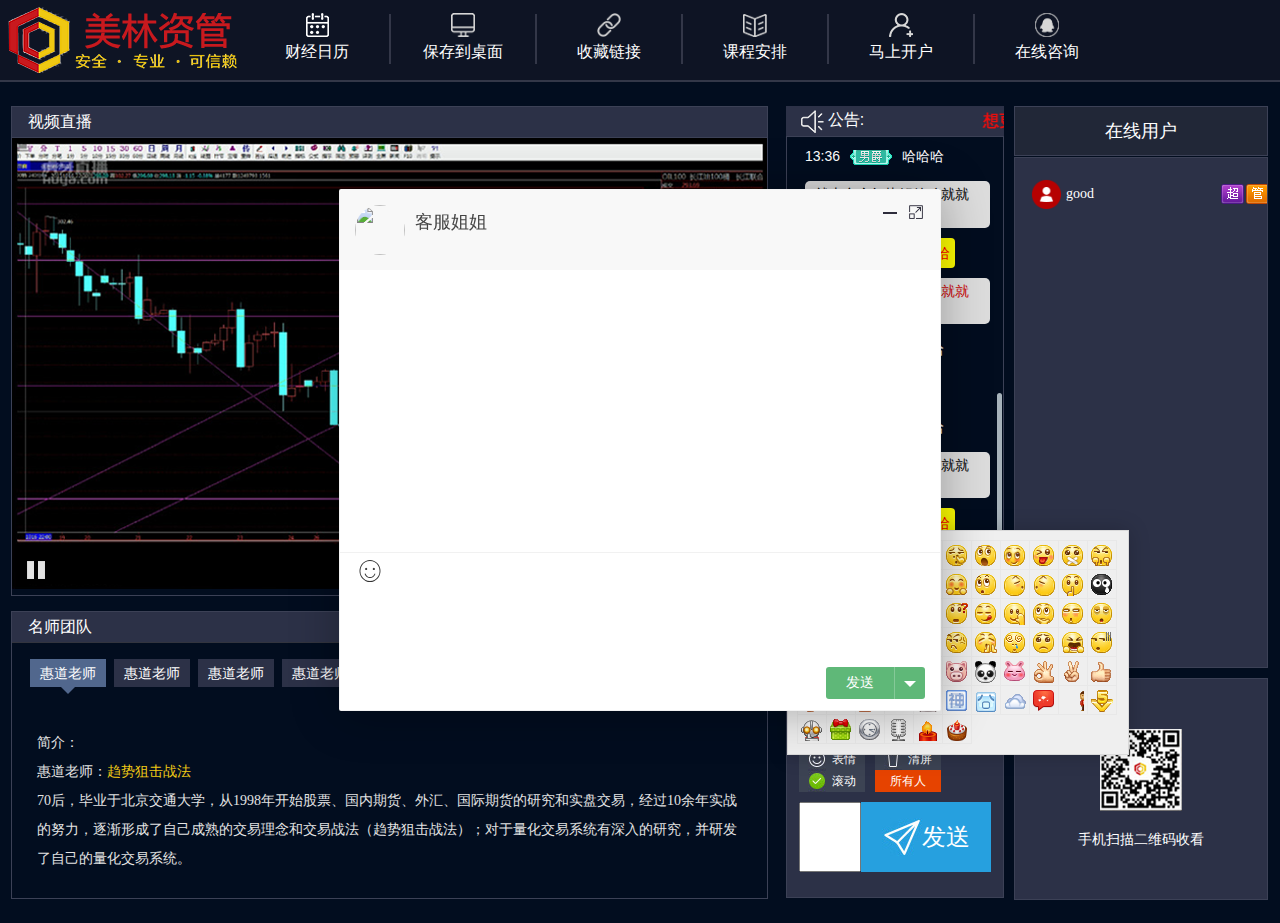
==== commit ef4d1fa4: "11" ====
--- a/live.html
+++ b/live.html
@@ -11,11 +11,12 @@
     <meta name="apple-mobile-web-app-status-bar-style" content="black-translucent">
     <link rel="stylesheet" href="css/style.css">
     <link rel="stylesheet" href="css/live.css">
+    <link rel="stylesheet" href="layui/css/layui.css">
     <script src="js/jquery.min.js"></script>
     <title>Title</title>
 </head>
 <body>
-<div class="top clearfix ovh">
+<div class="top clearfix ">
     <h1 class="fl">美林资管</h1>
     <ul class="fl">
         <li><a href="#">
@@ -27,7 +28,7 @@
         </li>
         <i class="hr"></i>
         <li><a href="#">
-            <div class="dib vertical tac">
+            <div class="dib vertical tac saveas">
                 <span class="imgW img2"></span>
                 <p>保存到桌面</p>
             </div>
@@ -58,15 +59,25 @@
         </a>
         </li>
         <i class="hr"></i>
-        <li><a href="#">
-            <div class="dib vertical tac">
-                <span class="imgW img6"></span>
-                <p>在线咨询</p>
-            </div>
-        </a>
+        <li>
+            <a href="javascript:;">
+                <div class="dib vertical tac qqChat">
+                    <span class="imgW img6"></span>
+                    <p>在线咨询</p>
+                </div>
+            </a>
+            <div class="qqList">
+                <div class="qqItem">
+                    <a href="#"></a>
+                </div>
+                <div class="qqItem">
+                    <a href="#"></a>
+                </div>
+            </div>
         </li>
     </ul>
     <div class="fr login">
+        <p><a href="#">游客123</a></p>
         <a href="javascript:;" class="l">登陆</a>
         <a href="javascript:;">注册</a>
     </div>
@@ -278,6 +289,9 @@
                                     <span class="time">13:36</span>
                                     <img src="images/lv/1.gif" alt="" class="lv lv1">
                                     <span class="name">哈哈哈</span>
+                                    <span class="dui">对</span>
+                                    <img src="images/lv/1.gif" alt="" class="lv lv1">
+                                    <span class="name">哈哈哈</span>
                                     <div class="manage-menu ">
                                         <div class="at pointer">@Ta</div>
                                         <div class="line"></div>
@@ -375,6 +389,9 @@
                                 <div class="messages">
                                     <p>就十多个红烧解放碑就就会放大镜好很好</p>
                                 </div>
+                            </div>
+                            <div class="onlineItem">
+                                <div class="system">系统消息</div>
                             </div>
                         </div>
                     </div>
@@ -397,7 +414,7 @@
                             <!--<div class="item"><img src="images/face/1.gif" alt="哼"></div>-->
                         </div>
                     </div>
-                    <div class="chatInput_input">
+                    <div class="chatInput_input" data-sendType="comment" data-at="username">
                         <div class="input_send">
                             <p>发送</p>
                         </div>
@@ -467,6 +484,7 @@
 </div>
 </body>
 <script src="js/myChat.js"></script>
+<script src="layui/layui.js"></script>
 <script>
     $(function () {
         //自适应高度
@@ -500,7 +518,7 @@
                 $c.eq(1).css("display", "block").siblings().css("display", "none");
             }
         });
-        $(".top .login").on("click", function (e) {
+        $(".top .login>a").on("click", function (e) {
             $(".login_menus").css("display", "block");
             if (!$(e.target).hasClass("l")) {
                 $(".menus_top .register")[0].click();
@@ -519,6 +537,13 @@
             $(".menus_top .register")[0].click();
         });
         //自定义滚动条处理
+        $(".saveas").on("click", function () {
+            console.log(1);
+            document.execCommand('SaveAs', true, 'mycodes.html');
+            $(document).trigger("click", function () {
+
+            })
+        });
         myChat.initScrollBar(".onlineList");
         myChat.initScrollBar(".chatListW");
 //        console.log(contH,h);
@@ -551,6 +576,10 @@
         });
 //        lv -1到9 -1是讲师 0是超管 123456789等级用户
         myChat.addMsg(data);
+        myChat.addMsg({
+            type: "system",
+            messages: "系统提示消息"
+        });
         $(window).on("sendMessages", function (e, data) {
 //            console.log(data);
         });
@@ -563,4 +592,63 @@
         myChat.online(user);
     })
 </script>
+<script>
+    layui.use(["layim", "jquery", "layer"], function () {
+        var layim = layui.layim
+            , layer = layui.layer
+            , laytpl = layui.laytpl
+            , $ = layui.jquery
+            , ele = layui.element
+            , flow = layui.flow;
+       var l1= layim.config({
+            brief: true,
+            init: {
+                mine: {
+                    "username": "纸飞机" //我的昵称
+                    , "id": "100000" //我的ID
+                    , "status": "online" //在线状态 online：在线、hide：隐身
+                    , "sign": "在深邃的编码世界，做一枚轻盈的纸飞机" //我的签名
+                    , "avatar": "images/avatar.png" //我的头像
+                }
+                , friend: []
+                , group: []
+            }
+        }).chat({
+            name: '客服姐姐'
+            , type: 'friend'
+            , avatar: 'http://tp1.sinaimg.cn/5619439268/180/40030060651/1'
+            , id: -2
+        });
+        var autoReplay = [
+            '您好，我现在有事不在，一会再和您联系。',
+            '你没发错吧？face[微笑] ',
+            '洗澡中，请勿打扰，偷窥请购票，个体四十，团体八折，订票电话：一般人我不告诉他！face[哈哈] ',
+            '你好，我是主人的美女秘书，有什么事就跟我说吧，等他回来我会转告他的。face[心] face[心] face[心] ',
+            'face[威武] face[威武] face[威武] face[威武] ',
+            '<（@￣︶￣@）>',
+            '你要和我说话？你真的要和我说话？你确定自己想说吗？你一定非说不可吗？那你说吧，这是自动回复。',
+            'face[黑线]  你慢慢说，别急……',
+            '(*^__^*) face[嘻嘻] ，是贤心吗？'
+        ];
+       layim.on("sendMessage",function (data) {
+            console.log(data);
+           var To = data.to;
+           if (To.type === 'friend') {
+               layim.setChatStatus('<span style="color:#FF5722;">对方正在输入。。。</span>');
+               setTimeout(function () {
+                   var obj = {};
+                       obj = {
+                           username: To.name
+                           , avatar: To.avatar
+                           , id: To.id
+                           , type: To.type
+                           , content: autoReplay[Math.random() * 9 | 0]
+                       };
+                       layim.setChatStatus('<span style="color:#FF5722;">在线</span>');
+                   layim.getMessage(obj);
+               }, 1000);
+           }
+        });
+    })
+</script>
 </html>--- a/css/live.css
+++ b/css/live.css
@@ -15,16 +15,20 @@
     float: left;
     margin-top: 14px; }
   .top ul > li {
-    float: left; }
+    float: left;
+    position: relative; }
     .top ul > li:hover, .top ul > li.active {
       background-color: #2c3147; }
+      .top ul > li:hover .qqList, .top ul > li.active .qqList {
+        display: block; }
     .top ul > li a {
       display: block;
       width: 144px;
       height: 80px;
       color: #ffffff;
       font-size: 0;
-      text-align: center; }
+      text-align: center;
+      position: relative; }
       .top ul > li a:after {
         content: "";
         display: inline-block;
@@ -53,9 +57,23 @@
         color: #ffffff;
         line-height: 30px;
         vertical-align: middle; }
+    .top ul > li .qqList {
+      position: absolute;
+      top: 80px;
+      left: 0;
+      width: 144px;
+      background-color: #2c3147;
+      z-index: 2000;
+      padding-bottom: 20px;
+      display: none; }
+      .top ul > li .qqList .qqItem a {
+        display: block;
+        height: 40px;
+        width: 100%;
+        background: url("../images/qqchat.png") no-repeat center; }
   .top .login {
     padding-top: 25px; }
-    .top .login a {
+    .top .login > a {
       display: block;
       float: left;
       width: 72px;
@@ -71,13 +89,21 @@
       background-color: #275fb4;
       text-align: center;
       margin: 0 11px; }
-      .top .login a.l {
+      .top .login > a.l {
         background-color: #c8191e; }
-      .top .login a.l:hover {
+      .top .login > a.l:hover {
         background-color: #f01e24; }
-      .top .login a:hover {
+      .top .login > a:hover {
         background-color: #2f72d8;
         transform: translateY(-10px); }
+    .top .login p {
+      font-size: 14px;
+      color: #ffffff;
+      float: left; }
+      .top .login p a {
+        display: block;
+        color: #fff;
+        line-height: 32px; }
 
 .content {
   position: absolute;
@@ -321,6 +347,12 @@
           height: 100%; }
           .content .center .centerC .chatW .chatC .chatListW .onlineItem {
             font-size: 0; }
+            .content .center .centerC .chatW .chatC .chatListW .onlineItem .system {
+              text-align: center;
+              font-size: 12px;
+              color: #dddddd;
+              line-height: 1.5;
+              margin: 10px 0px; }
             .content .center .centerC .chatW .chatC .chatListW .onlineItem.super .userInfo .name {
               color: #ff0000;
               background-color: #ffff00; }
@@ -342,6 +374,15 @@
                   margin: 10px 0;
                   padding: 0 5px;
                   border-radius: 4px; }
+                .content .center .centerC .chatW .chatC .chatListW .onlineItem .userInfo span.dui {
+                  background-color: #d71a29;
+                  width: 22px;
+                  height: 20px;
+                  font-size: 12px;
+                  line-height: 20px;
+                  text-align: center;
+                  vertical-align: middle;
+                  border-radius: 5px; }
               .content .center .centerC .chatW .chatC .chatListW .onlineItem .userInfo .lv {
                 vertical-align: middle;
                 margin: 10px 5px; }
--- a/layui/css/layui.css
+++ b/layui/css/layui.css
@@ -0,0 +1,2214 @@
+/** layui-v1.0.9_rls MIT License By http://www.layui.com */
+.layui-laypage a, a {
+    text-decoration: none
+}
+
+.layui-btn, .layui-inline, img {
+    vertical-align: middle
+}
+
+.layui-btn, .layui-unselect {
+    -webkit-user-select: none;
+    -ms-user-select: none;
+    -moz-user-select: none
+}
+
+.layui-btn, .layui-tree li i, .layui-unselect {
+    -moz-user-select: none
+}
+
+blockquote, body, button, dd, div, dl, dt, form, h1, h2, h3, h4, h5, h6, input, li, ol, p, pre, td, textarea, th, ul {
+    margin: 0;
+    padding: 0;
+    -webkit-tap-highlight-color: rgba(0, 0, 0, 0)
+}
+
+a:active, a:hover {
+    outline: 0
+}
+
+img {
+    display: inline-block;
+    border: none
+}
+
+li {
+    list-style: none
+}
+
+table {
+    border-collapse: collapse;
+    border-spacing: 0
+}
+
+h1, h2, h3 {
+    font-size: 14px;
+    font-weight: 400
+}
+
+h4, h5, h6 {
+    font-size: 100%;
+    font-weight: 400
+}
+
+button, input, optgroup, option, select, textarea {
+    font-family: inherit;
+    font-size: inherit;
+    font-style: inherit;
+    font-weight: inherit;
+    outline: 0
+}
+
+pre {
+    white-space: pre-wrap;
+    white-space: -moz-pre-wrap;
+    white-space: -pre-wrap;
+    white-space: -o-pre-wrap;
+    word-wrap: break-word
+}
+
+::-webkit-scrollbar {
+    width: 10px;
+    height: 10px
+}
+
+::-webkit-scrollbar-button:vertical {
+    display: none
+}
+
+::-webkit-scrollbar-corner, ::-webkit-scrollbar-track {
+    background-color: #e2e2e2
+}
+
+::-webkit-scrollbar-thumb {
+    border-radius: 0;
+    background-color: rgba(0, 0, 0, .3)
+}
+
+::-webkit-scrollbar-thumb:vertical:hover {
+    background-color: rgba(0, 0, 0, .35)
+}
+
+::-webkit-scrollbar-thumb:vertical:active {
+    background-color: rgba(0, 0, 0, .38)
+}
+
+@font-face {
+    font-family: layui-icon;
+    src: url(../font/iconfont.eot?v=1.0.9);
+    src: url(../font/iconfont.eot?v=1.0.9#iefix) format('embedded-opentype'), url(../font/iconfont.svg?v=1.0.9#iconfont) format('svg'), url(../font/iconfont.woff?v=1.0.9) format('woff'), url(../font/iconfont.ttf?v=1.0.9) format('truetype')
+}
+
+.layui-icon {
+    font-family: layui-icon !important;
+    font-size: 16px;
+    font-style: normal;
+    -webkit-font-smoothing: antialiased;
+    -moz-osx-font-smoothing: grayscale
+}
+
+body {
+    line-height: 24px;
+    font: 14px Helvetica Neue, Helvetica, PingFang SC, \5FAE\8F6F\96C5\9ED1, Tahoma, Arial, sans-serif
+}
+
+hr {
+    height: 1px;
+    margin: 10px 0;
+    border: 0;
+    background-color: #e2e2e2;
+    clear: both
+}
+
+a {
+    color: #333
+}
+
+a:hover {
+    color: #777
+}
+
+a cite {
+    font-style: normal;
+    *cursor: pointer
+}
+
+.layui-box, .layui-box * {
+    -webkit-box-sizing: content-box !important;
+    -moz-box-sizing: content-box !important;
+    box-sizing: content-box !important
+}
+
+.layui-border-box, .layui-border-box * {
+    -webkit-box-sizing: border-box !important;
+    -moz-box-sizing: border-box !important;
+    box-sizing: border-box !important
+}
+
+.layui-clear {
+    clear: both;
+    *zoom: 1
+}
+
+.layui-clear:after {
+    content: '\20';
+    clear: both;
+    *zoom: 1;
+    display: block;
+    height: 0
+}
+
+.layui-inline {
+    position: relative;
+    display: inline-block;
+    *display: inline;
+    *zoom: 1
+}
+
+.layui-edge {
+    position: absolute;
+    width: 0;
+    height: 0;
+    border-style: dashed;
+    border-color: transparent;
+    overflow: hidden
+}
+
+.layui-elip {
+    text-overflow: ellipsis;
+    overflow: hidden;
+    white-space: nowrap
+}
+
+.layui-disabled, .layui-disabled:hover {
+    color: #d2d2d2 !important;
+    cursor: not-allowed !important
+}
+
+.layui-circle {
+    border-radius: 100%
+}
+
+.layui-show {
+    display: block !important
+}
+
+.layui-hide {
+    display: none !important
+}
+
+.layui-main {
+    position: relative;
+    width: 1140px;
+    margin: 0 auto
+}
+
+.layui-header {
+    position: relative;
+    z-index: 1000;
+    height: 60px
+}
+
+.layui-header a:hover {
+    transition: all .5s;
+    -webkit-transition: all .5s
+}
+
+.layui-side {
+    position: fixed;
+    top: 0;
+    bottom: 0;
+    z-index: 999;
+    width: 200px;
+    overflow-x: hidden
+}
+
+.layui-side-scroll {
+    width: 220px;
+    height: 100%;
+    overflow-x: hidden
+}
+
+.layui-body {
+    position: absolute;
+    left: 200px;
+    right: 0;
+    top: 0;
+    bottom: 0;
+    z-index: 998;
+    width: auto;
+    overflow: hidden;
+    overflow-y: auto;
+    -webkit-box-sizing: border-box;
+    -moz-box-sizing: border-box;
+    box-sizing: border-box
+}
+
+.layui-layout-admin .layui-header {
+    background-color: #23262E
+}
+
+.layui-layout-admin .layui-side {
+    top: 60px;
+    width: 200px;
+    overflow-x: hidden
+}
+
+.layui-layout-admin .layui-body {
+    top: 60px;
+    bottom: 44px
+}
+
+.layui-layout-admin .layui-main {
+    width: auto;
+    margin: 0 15px
+}
+
+.layui-layout-admin .layui-footer {
+    position: fixed;
+    left: 200px;
+    right: 0;
+    bottom: 0;
+    height: 44px;
+    background-color: #eee
+}
+
+.layui-btn, .layui-input, .layui-select, .layui-textarea, .layui-upload-button {
+    outline: 0;
+    -webkit-transition: border-color .3s cubic-bezier(.65, .05, .35, .5);
+    transition: border-color .3s cubic-bezier(.65, .05, .35, .5);
+    -webkit-box-sizing: border-box !important;
+    -moz-box-sizing: border-box !important;
+    box-sizing: border-box !important
+}
+
+.layui-elem-quote {
+    margin-bottom: 10px;
+    padding: 15px;
+    line-height: 22px;
+    border-left: 5px solid #009688;
+    border-radius: 0 2px 2px 0;
+    background-color: #f2f2f2
+}
+
+.layui-quote-nm {
+    border-color: #e2e2e2;
+    border-style: solid;
+    border-width: 1px 1px 1px 5px;
+    background: 0 0
+}
+
+.layui-elem-field {
+    margin-bottom: 10px;
+    padding: 0;
+    border: 1px solid #e2e2e2
+}
+
+.layui-elem-field legend {
+    margin-left: 20px;
+    padding: 0 10px;
+    font-size: 20px;
+    font-weight: 300
+}
+
+.layui-field-title {
+    margin: 10px 0 20px;
+    border: none;
+    border-top: 1px solid #e2e2e2
+}
+
+.layui-field-box {
+    padding: 10px 15px
+}
+
+.layui-field-title .layui-field-box {
+    padding: 10px 0
+}
+
+.layui-progress {
+    position: relative;
+    height: 6px;
+    border-radius: 20px;
+    background-color: #e2e2e2
+}
+
+.layui-progress-bar {
+    position: absolute;
+    width: 0;
+    max-width: 100%;
+    height: 6px;
+    border-radius: 20px;
+    text-align: right;
+    background-color: #5FB878;
+    transition: all .3s;
+    -webkit-transition: all .3s
+}
+
+.layui-progress-big, .layui-progress-big .layui-progress-bar {
+    height: 18px;
+    line-height: 18px
+}
+
+.layui-progress-text {
+    position: relative;
+    top: -18px;
+    line-height: 18px;
+    font-size: 12px;
+    color: #666
+}
+
+.layui-progress-big .layui-progress-text {
+    position: static;
+    padding: 0 10px;
+    color: #fff
+}
+
+.layui-collapse {
+    border: 1px solid #e2e2e2;
+    border-radius: 2px
+}
+
+.layui-colla-item {
+    border-top: 1px solid #e2e2e2
+}
+
+.layui-colla-item:first-child {
+    border-top: none
+}
+
+.layui-colla-title {
+    position: relative;
+    height: 42px;
+    line-height: 42px;
+    padding: 0 15px 0 35px;
+    color: #333;
+    background-color: #f2f2f2;
+    cursor: pointer
+}
+
+.layui-colla-content {
+    display: none;
+    padding: 10px 15px;
+    line-height: 22px;
+    border-top: 1px solid #e2e2e2;
+    color: #666
+}
+
+.layui-colla-icon {
+    position: absolute;
+    left: 15px;
+    top: 0;
+    font-size: 14px
+}
+
+.layui-bg-red {
+    background-color: #FF5722
+}
+
+.layui-bg-orange {
+    background-color: #F7B824
+}
+
+.layui-bg-green {
+    background-color: #009688
+}
+
+.layui-bg-cyan {
+    background-color: #2F4056
+}
+
+.layui-bg-blue {
+    background-color: #1E9FFF
+}
+
+.layui-bg-black {
+    background-color: #393D49
+}
+
+.layui-bg-gray {
+    background-color: #eee
+}
+
+.layui-word-aux {
+    font-size: 12px;
+    color: #999;
+    padding: 0 5px
+}
+
+.layui-btn {
+    display: inline-block;
+    height: 38px;
+    line-height: 38px;
+    padding: 0 18px;
+    background-color: #009688;
+    color: #fff;
+    white-space: nowrap;
+    text-align: center;
+    font-size: 14px;
+    border: none;
+    border-radius: 2px;
+    cursor: pointer;
+    opacity: .9;
+    filter: alpha(opacity=90)
+}
+
+.layui-btn:hover {
+    opacity: .8;
+    filter: alpha(opacity=80);
+    color: #fff
+}
+
+.layui-btn:active {
+    opacity: 1;
+    filter: alpha(opacity=100)
+}
+
+.layui-btn + .layui-btn {
+    margin-left: 10px
+}
+
+.layui-btn-radius {
+    border-radius: 100px
+}
+
+.layui-btn .layui-icon {
+    font-size: 18px;
+    vertical-align: bottom
+}
+
+.layui-btn-primary {
+    border: 1px solid #C9C9C9;
+    background-color: #fff;
+    color: #555
+}
+
+.layui-btn-primary:hover {
+    border-color: #009688;
+    color: #333
+}
+
+.layui-btn-normal {
+    background-color: #1E9FFF
+}
+
+.layui-btn-warm {
+    background-color: #F7B824
+}
+
+.layui-btn-danger {
+    background-color: #FF5722
+}
+
+.layui-btn-disabled, .layui-btn-disabled:active, .layui-btn-disabled:hover {
+    border: 1px solid #e6e6e6;
+    background-color: #FBFBFB;
+    color: #C9C9C9;
+    cursor: not-allowed;
+    opacity: 1
+}
+
+.layui-btn-big {
+    height: 44px;
+    line-height: 44px;
+    padding: 0 25px;
+    font-size: 16px
+}
+
+.layui-btn-small {
+    height: 30px;
+    line-height: 30px;
+    padding: 0 10px;
+    font-size: 12px
+}
+
+.layui-btn-small i {
+    font-size: 16px !important
+}
+
+.layui-btn-mini {
+    height: 22px;
+    line-height: 22px;
+    padding: 0 5px;
+    font-size: 12px
+}
+
+.layui-btn-mini i {
+    font-size: 14px !important
+}
+
+.layui-btn-group {
+    display: inline-block;
+    vertical-align: middle;
+    font-size: 0
+}
+
+.layui-btn-group .layui-btn {
+    margin-left: 0 !important;
+    margin-right: 0 !important;
+    border-left: 1px solid rgba(255, 255, 255, .5);
+    border-radius: 0
+}
+
+.layui-btn-group .layui-btn-primary {
+    border-left: none
+}
+
+.layui-btn-group .layui-btn-primary:hover {
+    border-color: #C9C9C9;
+    color: #009688
+}
+
+.layui-btn-group .layui-btn:first-child {
+    border-left: none;
+    border-radius: 2px 0 0 2px
+}
+
+.layui-btn-group .layui-btn-primary:first-child {
+    border-left: 1px solid #c9c9c9
+}
+
+.layui-btn-group .layui-btn:last-child {
+    border-radius: 0 2px 2px 0
+}
+
+.layui-btn-group .layui-btn + .layui-btn {
+    margin-left: 0
+}
+
+.layui-btn-group + .layui-btn-group {
+    margin-left: 10px
+}
+
+.layui-input, .layui-select, .layui-textarea {
+    height: 38px;
+    line-height: 38px;
+    line-height: 36px \9;
+    border: 1px solid #e6e6e6;
+    background-color: #fff;
+    border-radius: 2px
+}
+
+.layui-form-label, .layui-form-mid, .layui-textarea {
+    line-height: 20px;
+    position: relative
+}
+
+.layui-input, .layui-textarea {
+    display: block;
+    width: 100%;
+    padding-left: 10px
+}
+
+.layui-input:hover, .layui-textarea:hover {
+    border-color: #D2D2D2 !important
+}
+
+.layui-input:focus, .layui-textarea:focus {
+    border-color: #C9C9C9 !important
+}
+
+.layui-textarea {
+    min-height: 100px;
+    height: auto;
+    padding: 6px 10px;
+    resize: vertical
+}
+
+.layui-select {
+    padding: 0 10px
+}
+
+.layui-form input[type=checkbox], .layui-form input[type=radio], .layui-form select {
+    display: none
+}
+
+.layui-form-item {
+    margin-bottom: 15px;
+    clear: both;
+    *zoom: 1
+}
+
+.layui-form-item:after {
+    content: '\20';
+    clear: both;
+    *zoom: 1;
+    display: block;
+    height: 0
+}
+
+.layui-form-label {
+    float: left;
+    display: block;
+    padding: 9px 15px;
+    width: 80px;
+    font-weight: 400;
+    text-align: right
+}
+
+.layui-form-item .layui-inline {
+    margin-bottom: 5px;
+    margin-right: 10px
+}
+
+.layui-input-block, .layui-input-inline {
+    position: relative
+}
+
+.layui-input-block {
+    margin-left: 110px;
+    min-height: 36px
+}
+
+.layui-input-inline {
+    display: inline-block;
+    vertical-align: middle
+}
+
+.layui-form-item .layui-input-inline {
+    float: left;
+    width: 190px;
+    margin-right: 10px
+}
+
+.layui-form-text .layui-input-inline {
+    width: auto
+}
+
+.layui-form-mid {
+    float: left;
+    display: block;
+    padding: 8px 0;
+    margin-right: 10px
+}
+
+.layui-form-danger + .layui-form-select .layui-input, .layui-form-danger:focus {
+    border: 1px solid #FF5722 !important
+}
+
+.layui-form-select {
+    position: relative
+}
+
+.layui-form-select .layui-input {
+    padding-right: 30px;
+    cursor: pointer
+}
+
+.layui-form-select .layui-edge {
+    position: absolute;
+    right: 10px;
+    top: 50%;
+    margin-top: -3px;
+    cursor: pointer;
+    border-width: 6px;
+    border-top-color: #c2c2c2;
+    border-top-style: solid;
+    transition: all .3s;
+    -webkit-transition: all .3s
+}
+
+.layui-form-select dl {
+    display: none;
+    position: absolute;
+    left: 0;
+    top: 42px;
+    padding: 5px 0;
+    z-index: 999;
+    min-width: 100%;
+    border: 1px solid #d2d2d2;
+    max-height: 300px;
+    overflow-y: auto;
+    background-color: #fff;
+    border-radius: 2px;
+    box-shadow: 0 2px 4px rgba(0, 0, 0, .12);
+    box-sizing: border-box
+}
+
+.layui-form-select dl dd, .layui-form-select dl dt {
+    padding: 0 10px;
+    line-height: 36px;
+    white-space: nowrap;
+    overflow: hidden;
+    text-overflow: ellipsis
+}
+
+.layui-form-select dl dt {
+    font-size: 12px;
+    color: #999
+}
+
+.layui-form-select dl dd {
+    cursor: pointer
+}
+
+.layui-form-select dl dd:hover {
+    background-color: #f2f2f2
+}
+
+.layui-form-select .layui-select-group dd {
+    padding-left: 20px
+}
+
+.layui-form-select dl dd.layui-this {
+    background-color: #5FB878;
+    color: #fff
+}
+
+.layui-form-checkbox, .layui-form-select dl dd.layui-disabled {
+    background-color: #fff
+}
+
+.layui-form-selected dl {
+    display: block
+}
+
+.layui-form-checkbox, .layui-form-checkbox *, .layui-form-radio, .layui-form-radio *, .layui-form-switch {
+    display: inline-block;
+    vertical-align: middle
+}
+
+.layui-form-selected .layui-edge {
+    margin-top: -9px;
+    -webkit-transform: rotate(180deg);
+    transform: rotate(180deg);
+    margin-top: -3px \9
+}
+
+:root .layui-form-selected .layui-edge {
+    margin-top: -9px \0/ IE9
+}
+
+.layui-select-none {
+    margin: 5px 0;
+    text-align: center;
+    color: #999
+}
+
+.layui-select-disabled .layui-disabled {
+    border-color: #eee !important
+}
+
+.layui-select-disabled .layui-edge {
+    border-top-color: #d2d2d2
+}
+
+.layui-form-checkbox {
+    position: relative;
+    height: 30px;
+    line-height: 28px;
+    margin-right: 10px;
+    padding-right: 30px;
+    border: 1px solid #d2d2d2;
+    cursor: pointer;
+    font-size: 0;
+    border-radius: 2px;
+    -webkit-transition: .1s linear;
+    transition: .1s linear;
+    box-sizing: border-box !important
+}
+
+.layui-form-checkbox:hover {
+    border: 1px solid #c2c2c2
+}
+
+.layui-form-checkbox span {
+    padding: 0 10px;
+    height: 100%;
+    font-size: 14px;
+    background-color: #d2d2d2;
+    color: #fff;
+    overflow: hidden;
+    white-space: nowrap;
+    text-overflow: ellipsis
+}
+
+.layui-form-checkbox:hover span {
+    background-color: #c2c2c2
+}
+
+.layui-form-checkbox i {
+    position: absolute;
+    right: 0;
+    width: 30px;
+    color: #fff;
+    font-size: 20px;
+    text-align: center
+}
+
+.layui-form-checkbox:hover i {
+    color: #c2c2c2
+}
+
+.layui-form-checked, .layui-form-checked:hover {
+    border-color: #5FB878
+}
+
+.layui-form-checked span, .layui-form-checked:hover span {
+    background-color: #5FB878
+}
+
+.layui-form-checked i, .layui-form-checked:hover i {
+    color: #5FB878
+}
+
+.layui-form-item .layui-form-checkbox {
+    margin-top: 4px
+}
+
+.layui-form-checkbox[lay-skin=primary] {
+    height: auto !important;
+    line-height: normal !important;
+    border: none !important;
+    margin-right: 0;
+    padding-right: 0;
+    background: 0 0
+}
+
+.layui-form-checkbox[lay-skin=primary] span {
+    float: right;
+    padding-right: 15px;
+    line-height: 18px;
+    background: 0 0;
+    color: #666
+}
+
+.layui-form-checkbox[lay-skin=primary] i {
+    position: relative;
+    top: 0;
+    width: 16px;
+    line-height: 16px;
+    border: 1px solid #d2d2d2;
+    font-size: 12px;
+    border-radius: 2px;
+    background-color: #fff;
+    -webkit-transition: .1s linear;
+    transition: .1s linear
+}
+
+.layui-form-checkbox[lay-skin=primary]:hover i {
+    border-color: #5FB878;
+    color: #fff
+}
+
+.layui-form-checked[lay-skin=primary] i {
+    border-color: #5FB878;
+    background-color: #5FB878;
+    color: #fff
+}
+
+.layui-checkbox-disbaled[lay-skin=primary] span {
+    background: 0 0 !important
+}
+
+.layui-checkbox-disbaled[lay-skin=primary]:hover i {
+    border-color: #d2d2d2
+}
+
+.layui-form-item .layui-form-checkbox[lay-skin=primary] {
+    margin-top: 10px
+}
+
+.layui-form-switch {
+    position: relative;
+    height: 22px;
+    line-height: 22px;
+    width: 42px;
+    padding: 0 5px;
+    margin-top: 8px;
+    border: 1px solid #d2d2d2;
+    border-radius: 20px;
+    cursor: pointer;
+    background-color: #fff;
+    -webkit-transition: .1s linear;
+    transition: .1s linear
+}
+
+.layui-form-switch i {
+    position: absolute;
+    left: 5px;
+    top: 3px;
+    width: 16px;
+    height: 16px;
+    border-radius: 20px;
+    background-color: #d2d2d2;
+    -webkit-transition: .1s linear;
+    transition: .1s linear
+}
+
+.layui-form-switch em {
+    position: absolute;
+    right: 5px;
+    top: 0;
+    width: 25px;
+    padding: 0 !important;
+    text-align: center !important;
+    color: #999 !important;
+    font-style: normal !important;
+    font-size: 12px
+}
+
+.layui-form-onswitch {
+    border-color: #5FB878;
+    background-color: #5FB878
+}
+
+.layui-form-onswitch i {
+    left: 32px;
+    background-color: #fff
+}
+
+.layui-form-onswitch em {
+    left: 5px;
+    right: auto;
+    color: #fff !important
+}
+
+.layui-checkbox-disbaled {
+    border-color: #e2e2e2 !important
+}
+
+.layui-checkbox-disbaled span {
+    background-color: #e2e2e2 !important
+}
+
+.layui-checkbox-disbaled:hover i {
+    color: #fff !important
+}
+
+.layui-form-radio {
+    line-height: 28px;
+    margin: 6px 10px 0 0;
+    padding-right: 10px;
+    cursor: pointer;
+    font-size: 0
+}
+
+.layui-form-radio i {
+    margin-right: 8px;
+    font-size: 22px;
+    color: #c2c2c2
+}
+
+.layui-form-radio span {
+    font-size: 14px
+}
+
+.layui-form-radio i:hover, .layui-form-radioed i {
+    color: #5FB878
+}
+
+.layui-radio-disbaled i {
+    color: #e2e2e2 !important
+}
+
+.layui-form-pane .layui-form-label {
+    width: 110px;
+    padding: 8px 15px;
+    height: 38px;
+    line-height: 20px;
+    border: 1px solid #e6e6e6;
+    border-radius: 2px 0 0 2px;
+    text-align: center;
+    background-color: #FBFBFB;
+    overflow: hidden;
+    white-space: nowrap;
+    text-overflow: ellipsis;
+    -webkit-box-sizing: border-box !important;
+    -moz-box-sizing: border-box !important;
+    box-sizing: border-box !important
+}
+
+.layui-form-pane .layui-input-inline {
+    margin-left: -1px
+}
+
+.layui-form-pane .layui-input-block {
+    margin-left: 110px;
+    left: -1px
+}
+
+.layui-form-pane .layui-input {
+    border-radius: 0 2px 2px 0
+}
+
+.layui-form-pane .layui-form-text .layui-form-label {
+    float: none;
+    width: 100%;
+    border-right: 1px solid #e6e6e6;
+    border-radius: 2px;
+    -webkit-box-sizing: border-box !important;
+    -moz-box-sizing: border-box !important;
+    box-sizing: border-box !important;
+    text-align: left
+}
+
+.layui-laypage button, .layui-laypage input, .layui-nav {
+    -webkit-box-sizing: border-box !important;
+    -moz-box-sizing: border-box !important
+}
+
+.layui-form-pane .layui-form-text .layui-input-inline {
+    display: block;
+    margin: 0;
+    top: -1px;
+    clear: both
+}
+
+.layui-form-pane .layui-form-text .layui-input-block {
+    margin: 0;
+    left: 0;
+    top: -1px
+}
+
+.layui-form-pane .layui-form-text .layui-textarea {
+    min-height: 100px;
+    border-radius: 0 0 2px 2px
+}
+
+.layui-form-pane .layui-form-checkbox {
+    margin: 4px 0 4px 10px
+}
+
+.layui-form-pane .layui-form-radio, .layui-form-pane .layui-form-switch {
+    margin-top: 6px;
+    margin-left: 10px
+}
+
+.layui-form-pane .layui-form-item[pane] {
+    position: relative;
+    border: 1px solid #e6e6e6
+}
+
+.layui-form-pane .layui-form-item[pane] .layui-form-label {
+    position: absolute;
+    left: 0;
+    top: 0;
+    height: 100%;
+    border-width: 0 1px 0 0
+}
+
+.layui-form-pane .layui-form-item[pane] .layui-input-inline {
+    margin-left: 110px
+}
+
+.layui-layedit {
+    border: 1px solid #d2d2d2;
+    border-radius: 2px
+}
+
+.layui-layedit-tool {
+    padding: 3px 5px;
+    border-bottom: 1px solid #e2e2e2;
+    font-size: 0
+}
+
+.layedit-tool-fixed {
+    position: fixed;
+    top: 0;
+    border-top: 1px solid #e2e2e2
+}
+
+.layui-layedit-tool .layedit-tool-mid, .layui-layedit-tool .layui-icon {
+    display: inline-block;
+    vertical-align: middle;
+    text-align: center;
+    font-size: 14px
+}
+
+.layui-layedit-tool .layui-icon {
+    position: relative;
+    width: 32px;
+    height: 30px;
+    line-height: 30px;
+    margin: 3px 5px;
+    color: #777;
+    cursor: pointer;
+    border-radius: 2px
+}
+
+.layui-layedit-tool .layui-icon:hover {
+    color: #393D49
+}
+
+.layui-layedit-tool .layui-icon:active {
+    color: #000
+}
+
+.layui-layedit-tool .layedit-tool-active {
+    background-color: #e2e2e2;
+    color: #000
+}
+
+.layui-layedit-tool .layui-disabled, .layui-layedit-tool .layui-disabled:hover {
+    color: #d2d2d2;
+    cursor: not-allowed
+}
+
+.layui-layedit-tool .layedit-tool-mid {
+    width: 1px;
+    height: 18px;
+    margin: 0 10px;
+    background-color: #d2d2d2
+}
+
+.layedit-tool-html {
+    width: 50px !important;
+    font-size: 30px !important
+}
+
+.layedit-tool-b, .layedit-tool-code, .layedit-tool-help {
+    font-size: 16px !important
+}
+
+.layedit-tool-d, .layedit-tool-face, .layedit-tool-image, .layedit-tool-unlink {
+    font-size: 18px !important
+}
+
+.layedit-tool-image input {
+    position: absolute;
+    font-size: 0;
+    left: 0;
+    top: 0;
+    width: 100%;
+    height: 100%;
+    opacity: .01;
+    filter: Alpha(opacity=1);
+    cursor: pointer
+}
+
+.layui-layedit-iframe iframe {
+    display: block;
+    width: 100%
+}
+
+#LAY_layedit_code {
+    overflow: hidden
+}
+
+.layui-table {
+    width: 100%;
+    margin: 10px 0;
+    background-color: #fff
+}
+
+.layui-table tr {
+    transition: all .3s;
+    -webkit-transition: all .3s
+}
+
+.layui-table thead tr {
+    background-color: #f2f2f2
+}
+
+.layui-table th {
+    text-align: left
+}
+
+.layui-table td, .layui-table th {
+    padding: 9px 15px;
+    min-height: 20px;
+    line-height: 20px;
+    border: 1px solid #e2e2e2;
+    font-size: 14px
+}
+
+.layui-table tr:hover, .layui-table[lay-even] tr:nth-child(even) {
+    background-color: #f8f8f8
+}
+
+.layui-table[lay-skin=line], .layui-table[lay-skin=row] {
+    border: 1px solid #e2e2e2
+}
+
+.layui-table[lay-skin=line] td, .layui-table[lay-skin=line] th {
+    border: none;
+    border-bottom: 1px solid #e2e2e2
+}
+
+.layui-table[lay-skin=row] td, .layui-table[lay-skin=row] th {
+    border: none;
+    border-right: 1px solid #e2e2e2
+}
+
+.layui-table[lay-skin=nob] td, .layui-table[lay-skin=nob] th {
+    border: none
+}
+
+.layui-upload-button {
+    position: relative;
+    display: inline-block;
+    vertical-align: middle;
+    min-width: 60px;
+    height: 38px;
+    line-height: 38px;
+    border: 1px solid #DFDFDF;
+    border-radius: 2px;
+    overflow: hidden;
+    background-color: #fff;
+    color: #666
+}
+
+.layui-upload-button:hover {
+    border: 1px solid #aaa;
+    color: #333
+}
+
+.layui-upload-button:active {
+    border: 1px solid #4CAF50;
+    color: #000
+}
+
+.layui-upload-button input, .layui-upload-file {
+    opacity: .01;
+    filter: Alpha(opacity=1);
+    cursor: pointer
+}
+
+.layui-upload-button input {
+    position: absolute;
+    left: 0;
+    top: 0;
+    z-index: 10;
+    font-size: 100px;
+    width: 100%;
+    height: 100%
+}
+
+.layui-upload-icon {
+    display: block;
+    margin: 0 15px;
+    text-align: center
+}
+
+.layui-upload-icon i {
+    margin-right: 5px;
+    vertical-align: top;
+    font-size: 20px;
+    color: #5FB878
+}
+
+.layui-upload-iframe {
+    position: absolute;
+    width: 0;
+    height: 0;
+    border: 0;
+    visibility: hidden
+}
+
+.layui-upload-enter {
+    border: 1px solid #009E94;
+    background-color: #009E94;
+    color: #fff;
+    -webkit-transform: scale(1.1);
+    transform: scale(1.1)
+}
+
+.layui-upload-enter .layui-upload-icon, .layui-upload-enter .layui-upload-icon i {
+    color: #fff
+}
+
+.layui-flow-more {
+    margin: 10px 0;
+    text-align: center;
+    color: #999;
+    font-size: 14px
+}
+
+.layui-flow-more a {
+    height: 32px;
+    line-height: 32px
+}
+
+.layui-flow-more a * {
+    display: inline-block;
+    vertical-align: top
+}
+
+.layui-flow-more a cite {
+    padding: 0 20px;
+    border-radius: 3px;
+    background-color: #eee;
+    color: #333;
+    font-style: normal
+}
+
+.layui-flow-more a cite:hover {
+    opacity: .8
+}
+
+.layui-flow-more a i {
+    font-size: 30px;
+    color: #737383
+}
+
+.layui-laypage {
+    display: inline-block;
+    *display: inline;
+    *zoom: 1;
+    vertical-align: middle;
+    margin: 10px 0;
+    font-size: 0
+}
+
+.layui-laypage > :first-child, .layui-laypage > :first-child em {
+    border-radius: 2px 0 0 2px
+}
+
+.layui-laypage > :last-child, .layui-laypage > :last-child em {
+    border-radius: 0 2px 2px 0
+}
+
+.layui-laypage a, .layui-laypage span {
+    display: inline-block;
+    *display: inline;
+    *zoom: 1;
+    vertical-align: middle;
+    padding: 0 15px;
+    border: 1px solid #e2e2e2;
+    height: 28px;
+    line-height: 28px;
+    margin: 0 -1px 5px 0;
+    background-color: #fff;
+    color: #333;
+    font-size: 12px
+}
+
+.layui-laypage em {
+    font-style: normal
+}
+
+.layui-laypage span {
+    color: #999;
+    font-weight: 700
+}
+
+.layui-laypage .layui-laypage-curr {
+    position: relative
+}
+
+.layui-laypage .layui-laypage-curr em {
+    position: relative;
+    color: #fff;
+    font-weight: 400
+}
+
+.layui-laypage .layui-laypage-curr .layui-laypage-em {
+    position: absolute;
+    left: -1px;
+    top: -1px;
+    padding: 1px;
+    width: 100%;
+    height: 100%;
+    background-color: #009688
+}
+
+.layui-laypage-em {
+    border-radius: 2px
+}
+
+.layui-laypage-next em, .layui-laypage-prev em {
+    font-family: Sim sun;
+    font-size: 16px
+}
+
+.layui-laypage .layui-laypage-total {
+    height: 30px;
+    line-height: 30px;
+    margin-left: 1px;
+    border: none;
+    font-weight: 400
+}
+
+.layui-laypage button, .layui-laypage input {
+    height: 30px;
+    line-height: 30px;
+    border: 1px solid #e2e2e2;
+    border-radius: 2px;
+    vertical-align: top;
+    background-color: #fff;
+    box-sizing: border-box !important
+}
+
+.layui-laypage input {
+    width: 50px;
+    margin: 0 5px;
+    text-align: center
+}
+
+.layui-laypage button {
+    margin-left: 5px;
+    padding: 0 15px;
+    cursor: pointer
+}
+
+.layui-code {
+    position: relative;
+    margin: 10px 0;
+    padding: 15px;
+    line-height: 20px;
+    border: 1px solid #ddd;
+    border-left-width: 6px;
+    background-color: #F2F2F2;
+    color: #333;
+    font-family: Courier New;
+    font-size: 12px
+}
+
+.layui-tree {
+    line-height: 26px
+}
+
+.layui-tree li {
+    text-overflow: ellipsis;
+    overflow: hidden;
+    white-space: nowrap
+}
+
+.layui-tree li .layui-tree-spread, .layui-tree li a {
+    display: inline-block;
+    vertical-align: top;
+    height: 26px;
+    *display: inline;
+    *zoom: 1;
+    cursor: pointer
+}
+
+.layui-tree li a {
+    font-size: 0
+}
+
+.layui-tree li a i {
+    font-size: 16px
+}
+
+.layui-tree li a cite {
+    padding: 0 6px;
+    font-size: 14px;
+    font-style: normal
+}
+
+.layui-tree li i {
+    padding-left: 6px;
+    color: #333
+}
+
+.layui-tree li .layui-tree-check {
+    font-size: 13px
+}
+
+.layui-tree li .layui-tree-check:hover {
+    color: #009E94
+}
+
+.layui-tree li ul {
+    display: none;
+    margin-left: 20px
+}
+
+.layui-tree li .layui-tree-enter {
+    line-height: 24px;
+    border: 1px dotted #000
+}
+
+.layui-tree-drag {
+    display: none;
+    position: absolute;
+    left: -666px;
+    top: -666px;
+    background-color: #f2f2f2;
+    padding: 5px 10px;
+    border: 1px dotted #000;
+    white-space: nowrap
+}
+
+.layui-tree-drag i {
+    padding-right: 5px
+}
+
+.layui-nav {
+    position: relative;
+    padding: 0 20px;
+    background-color: #393D49;
+    color: #c2c2c2;
+    border-radius: 2px;
+    font-size: 0;
+    box-sizing: border-box !important
+}
+
+.layui-nav * {
+    font-size: 14px
+}
+
+.layui-nav .layui-nav-item {
+    position: relative;
+    display: inline-block;
+    *display: inline;
+    *zoom: 1;
+    vertical-align: middle;
+    line-height: 60px
+}
+
+.layui-nav .layui-nav-item a {
+    display: block;
+    padding: 0 20px;
+    color: #c2c2c2;
+    transition: all .3s;
+    -webkit-transition: all .3s
+}
+
+.layui-nav .layui-this:after, .layui-nav-bar, .layui-nav-tree .layui-nav-itemed:after {
+    position: absolute;
+    left: 0;
+    top: 0;
+    width: 0;
+    height: 5px;
+    background-color: #5FB878;
+    transition: all .2s;
+    -webkit-transition: all .2s
+}
+
+.layui-nav-bar {
+    z-index: 1000
+}
+
+.layui-nav .layui-nav-item a:hover, .layui-nav .layui-this a {
+    color: #fff
+}
+
+.layui-nav .layui-this:after {
+    content: '';
+    top: auto;
+    bottom: 0;
+    width: 100%
+}
+
+.layui-nav .layui-nav-more {
+    content: '';
+    width: 0;
+    height: 0;
+    border-style: solid dashed dashed;
+    border-color: #c2c2c2 transparent transparent;
+    overflow: hidden;
+    cursor: pointer;
+    transition: all .2s;
+    -webkit-transition: all .2s;
+    position: absolute;
+    top: 28px;
+    right: 3px;
+    border-width: 6px
+}
+
+.layui-nav .layui-nav-mored, .layui-nav-itemed .layui-nav-more {
+    top: 22px;
+    border-style: dashed dashed solid;
+    border-color: transparent transparent #c2c2c2
+}
+
+.layui-nav-child {
+    display: none;
+    position: absolute;
+    left: 0;
+    top: 65px;
+    min-width: 100%;
+    line-height: 36px;
+    padding: 5px 0;
+    box-shadow: 0 2px 4px rgba(0, 0, 0, .12);
+    border: 1px solid #d2d2d2;
+    background-color: #fff;
+    z-index: 100;
+    border-radius: 2px;
+    white-space: nowrap
+}
+
+.layui-nav .layui-nav-child a {
+    color: #333
+}
+
+.layui-nav .layui-nav-child a:hover {
+    background-color: #f2f2f2;
+    color: #333
+}
+
+.layui-nav-child dd {
+    position: relative
+}
+
+.layui-nav-child dd.layui-this {
+    background-color: #5FB878;
+    color: #fff
+}
+
+.layui-nav-child dd.layui-this a {
+    color: #fff
+}
+
+.layui-nav-child dd.layui-this:after {
+    display: none
+}
+
+.layui-nav-tree {
+    width: 200px;
+    padding: 0
+}
+
+.layui-nav-tree .layui-nav-item {
+    display: block;
+    width: 100%;
+    line-height: 45px
+}
+
+.layui-nav-tree .layui-nav-item a {
+    height: 45px;
+    text-overflow: ellipsis;
+    overflow: hidden;
+    white-space: nowrap
+}
+
+.layui-nav-tree .layui-nav-item a:hover {
+    background-color: #4E5465
+}
+
+.layui-nav-tree .layui-nav-child dd.layui-this, .layui-nav-tree .layui-this, .layui-nav-tree .layui-this > a, .layui-nav-tree .layui-this > a:hover {
+    background-color: #009688;
+    color: #fff
+}
+
+.layui-nav-tree .layui-this:after {
+    display: none
+}
+
+.layui-nav-itemed > a, .layui-nav-tree .layui-nav-title a, .layui-nav-tree .layui-nav-title a:hover {
+    background-color: #2B2E37 !important;
+    color: #fff !important
+}
+
+.layui-nav-tree .layui-nav-bar {
+    width: 5px;
+    height: 0;
+    background-color: #009688
+}
+
+.layui-nav-tree .layui-nav-child {
+    position: relative;
+    z-index: 0;
+    top: 0;
+    border: none;
+    box-shadow: none
+}
+
+.layui-nav-tree .layui-nav-child a {
+    height: 40px;
+    line-height: 40px;
+    color: #c2c2c2
+}
+
+.layui-nav-tree .layui-nav-child, .layui-nav-tree .layui-nav-child a:hover {
+    background: 0 0;
+    color: #fff
+}
+
+.layui-nav-tree .layui-nav-more {
+    top: 20px;
+    right: 10px
+}
+
+.layui-nav-itemed .layui-nav-more {
+    top: 14px
+}
+
+.layui-nav-itemed .layui-nav-child {
+    display: block;
+    padding: 0
+}
+
+.layui-nav-side {
+    position: fixed;
+    top: 0;
+    bottom: 0;
+    left: 0;
+    overflow-x: hidden;
+    z-index: 999
+}
+
+.layui-breadcrumb {
+    visibility: hidden;
+    font-size: 0
+}
+
+.layui-breadcrumb a {
+    padding-right: 8px;
+    line-height: 22px;
+    font-size: 14px;
+    color: #333 !important
+}
+
+.layui-breadcrumb a:hover {
+    color: #01AAED !important
+}
+
+.layui-breadcrumb a cite, .layui-breadcrumb a span {
+    color: #666;
+    cursor: text;
+    font-style: normal
+}
+
+.layui-breadcrumb a span {
+    padding-left: 8px;
+    font-family: Sim sun
+}
+
+.layui-tab {
+    margin: 10px 0;
+    text-align: left !important
+}
+
+.layui-fixbar li, .layui-tab-bar, .layui-tab-title li, .layui-util-face ul li {
+    cursor: pointer;
+    text-align: center
+}
+
+.layui-tab[overflow] > .layui-tab-title {
+    overflow: hidden
+}
+
+.layui-tab-title {
+    position: relative;
+    left: 0;
+    height: 40px;
+    white-space: nowrap;
+    font-size: 0;
+    border-bottom: 1px solid #e2e2e2;
+    transition: all .2s;
+    -webkit-transition: all .2s
+}
+
+.layui-tab-title li {
+    display: inline-block;
+    *display: inline;
+    *zoom: 1;
+    vertical-align: middle;
+    font-size: 14px;
+    transition: all .2s;
+    -webkit-transition: all .2s;
+    position: relative;
+    line-height: 40px;
+    min-width: 65px;
+    padding: 0 10px
+}
+
+.layui-tab-title li a {
+    display: block
+}
+
+.layui-tab-title .layui-this {
+    color: #000
+}
+
+.layui-tab-title .layui-this:after {
+    position: absolute;
+    left: 0;
+    top: 0;
+    content: '';
+    width: 100%;
+    height: 41px;
+    border: 1px solid #e2e2e2;
+    border-bottom-color: #fff;
+    border-radius: 2px 2px 0 0;
+    -webkit-box-sizing: border-box !important;
+    -moz-box-sizing: border-box !important;
+    box-sizing: border-box !important;
+    pointer-events: none
+}
+
+.layui-tab-bar {
+    position: absolute;
+    right: 0;
+    top: 0;
+    z-index: 10;
+    width: 30px;
+    height: 39px;
+    line-height: 39px;
+    border: 1px solid #e2e2e2;
+    border-radius: 2px;
+    background-color: #fff
+}
+
+.layui-tab-bar .layui-icon {
+    position: relative;
+    display: inline-block;
+    top: 3px;
+    transition: all .3s;
+    -webkit-transition: all .3s
+}
+
+.layui-tab-item, .layui-util-face .layui-layer-TipsG {
+    display: none
+}
+
+.layui-tab-more {
+    padding-right: 30px;
+    height: auto;
+    white-space: normal
+}
+
+.layui-tab-more li.layui-this:after {
+    border-bottom-color: #e2e2e2;
+    border-radius: 2px
+}
+
+.layui-tab-more .layui-tab-bar .layui-icon {
+    top: -2px;
+    top: 3px \9;
+    -webkit-transform: rotate(180deg);
+    transform: rotate(180deg)
+}
+
+:root .layui-tab-more .layui-tab-bar .layui-icon {
+    top: -2px \0/ IE9
+}
+
+.layui-tab-content {
+    padding: 10px
+}
+
+.layui-tab-title li .layui-tab-close {
+    position: relative;
+    margin-left: 8px;
+    top: 1px;
+    color: #c2c2c2;
+    transition: all .2s;
+    -webkit-transition: all .2s
+}
+
+.layui-tab-title li .layui-tab-close:hover {
+    border-radius: 2px;
+    background-color: #FF5722;
+    color: #fff
+}
+
+.layui-tab-brief > .layui-tab-title .layui-this {
+    color: #009688
+}
+
+.layui-tab-brief > .layui-tab-more li.layui-this:after, .layui-tab-brief > .layui-tab-title .layui-this:after {
+    border: none;
+    border-radius: 0;
+    border-bottom: 3px solid #5FB878
+}
+
+.layui-tab-brief[overflow] > .layui-tab-title .layui-this:after {
+    top: -1px
+}
+
+.layui-tab-card {
+    border: 1px solid #e2e2e2;
+    border-radius: 2px;
+    box-shadow: 0 2px 5px 0 rgba(0, 0, 0, .1)
+}
+
+.layui-tab-card > .layui-tab-title {
+    background-color: #f2f2f2
+}
+
+.layui-tab-card > .layui-tab-title li {
+    margin-right: -1px;
+    margin-left: -1px
+}
+
+.layui-tab-card > .layui-tab-title .layui-this {
+    background-color: #fff
+}
+
+.layui-tab-card > .layui-tab-title .layui-this:after {
+    border-top: none;
+    border-width: 1px;
+    border-bottom-color: #fff
+}
+
+.layui-tab-card > .layui-tab-title .layui-tab-bar {
+    height: 40px;
+    line-height: 40px;
+    border-radius: 0;
+    border-top: none;
+    border-right: none
+}
+
+.layui-tab-card > .layui-tab-more .layui-this {
+    background: 0 0;
+    color: #5FB878
+}
+
+.layui-tab-card > .layui-tab-more .layui-this:after {
+    border: none
+}
+
+.layui-fixbar {
+    position: fixed;
+    right: 15px;
+    bottom: 15px;
+    z-index: 9999
+}
+
+.layui-fixbar li {
+    width: 50px;
+    height: 50px;
+    line-height: 50px;
+    margin-bottom: 1px;
+    font-size: 30px;
+    background-color: #9F9F9F;
+    color: #fff;
+    border-radius: 2px;
+    opacity: .95
+}
+
+.layui-fixbar li:hover {
+    opacity: .85
+}
+
+.layui-fixbar li:active {
+    opacity: 1
+}
+
+.layui-fixbar .layui-fixbar-top {
+    display: none;
+    font-size: 40px
+}
+
+body .layui-util-face {
+    border: none;
+    background: 0 0
+}
+
+body .layui-util-face .layui-layer-content {
+    padding: 0;
+    background-color: #fff;
+    color: #666;
+    box-shadow: none
+}
+
+.layui-util-face ul {
+    position: relative;
+    width: 372px;
+    padding: 10px;
+    border: 1px solid #D9D9D9;
+    background-color: #fff;
+    box-shadow: 0 0 20px rgba(0, 0, 0, .2)
+}
+
+.layui-util-face ul li {
+    float: left;
+    border: 1px solid #e8e8e8;
+    height: 22px;
+    width: 26px;
+    overflow: hidden;
+    margin: -1px 0 0 -1px;
+    padding: 4px 2px
+}
+
+.layui-util-face ul li:hover {
+    position: relative;
+    z-index: 2;
+    border: 1px solid #eb7350;
+    background: #fff9ec
+}
+
+.layui-anim {
+    -webkit-animation-duration: .3s;
+    animation-duration: .3s;
+    -webkit-animation-fill-mode: both;
+    animation-fill-mode: both
+}
+
+.layui-anim-loop {
+    -webkit-animation-iteration-count: infinite;
+    animation-iteration-count: infinite
+}
+
+@-webkit-keyframes layui-rotate {
+    from {
+        -webkit-transform: rotate(0)
+    }
+    to {
+        -webkit-transform: rotate(360deg)
+    }
+}
+
+@keyframes layui-rotate {
+    from {
+        transform: rotate(0)
+    }
+    to {
+        transform: rotate(360deg)
+    }
+}
+
+.layui-anim-rotate {
+    -webkit-animation-name: layui-rotate;
+    animation-name: layui-rotate;
+    -webkit-animation-duration: 1s;
+    animation-duration: 1s;
+    -webkit-animation-timing-function: linear;
+    animation-timing-function: linear
+}
+
+@-webkit-keyframes layui-up {
+    from {
+        -webkit-transform: translate3d(0, 100%, 0);
+        opacity: .3
+    }
+    to {
+        -webkit-transform: translate3d(0, 0, 0);
+        opacity: 1
+    }
+}
+
+@keyframes layui-up {
+    from {
+        transform: translate3d(0, 100%, 0);
+        opacity: .3
+    }
+    to {
+        transform: translate3d(0, 0, 0);
+        opacity: 1
+    }
+}
+
+.layui-anim-up {
+    -webkit-animation-name: layui-up;
+    animation-name: layui-up
+}
+
+@-webkit-keyframes layui-upbit {
+    from {
+        -webkit-transform: translate3d(0, 30px, 0);
+        opacity: .3
+    }
+    to {
+        -webkit-transform: translate3d(0, 0, 0);
+        opacity: 1
+    }
+}
+
+@keyframes layui-upbit {
+    from {
+        transform: translate3d(0, 30px, 0);
+        opacity: .3
+    }
+    to {
+        transform: translate3d(0, 0, 0);
+        opacity: 1
+    }
+}
+
+.layui-anim-upbit {
+    -webkit-animation-name: layui-upbit;
+    animation-name: layui-upbit
+}
+
+@-webkit-keyframes layui-scale {
+    0% {
+        opacity: .3;
+        -webkit-transform: scale(.5)
+    }
+    100% {
+        opacity: 1;
+        -webkit-transform: scale(1)
+    }
+}
+
+@keyframes layui-scale {
+    0% {
+        opacity: .3;
+        -ms-transform: scale(.5);
+        transform: scale(.5)
+    }
+    100% {
+        opacity: 1;
+        -ms-transform: scale(1);
+        transform: scale(1)
+    }
+}
+
+.layui-anim-scale {
+    -webkit-animation-name: layui-scale;
+    animation-name: layui-scale
+}
+
+@-webkit-keyframes layui-scale-spring {
+    0% {
+        opacity: .5;
+        -webkit-transform: scale(.5)
+    }
+    80% {
+        opacity: .8;
+        -webkit-transform: scale(1.1)
+    }
+    100% {
+        opacity: 1;
+        -webkit-transform: scale(1)
+    }
+}
+
+@keyframes layui-scale-spring {
+    0% {
+        opacity: .5;
+        -ms-transform: scale(.5);
+        transform: scale(.5)
+    }
+    80% {
+        opacity: .8;
+        -ms-transform: scale(1.1);
+        transform: scale(1.1)
+    }
+    100% {
+        opacity: 1;
+        -ms-transform: scale(1);
+        transform: scale(1)
+    }
+}
+
+.layui-anim-scaleSpring {
+    -webkit-animation-name: layui-scale-spring;
+    animation-name: layui-scale-spring
+}
+
+@media screen and (max-width: 450px) {
+    .layui-form-item .layui-form-label {
+        text-overflow: ellipsis;
+        overflow: hidden;
+        white-space: nowrap
+    }
+
+    .layui-form-item .layui-inline {
+        display: block;
+        margin-right: 0;
+        margin-bottom: 20px;
+        clear: both
+    }
+
+    .layui-form-item .layui-inline:after {
+        content: '\20';
+        clear: both;
+        display: block;
+        height: 0
+    }
+
+    .layui-form-item .layui-input-inline {
+        display: block;
+        float: none;
+        left: -3px;
+        width: auto;
+        margin: 0 0 10px 112px
+    }
+
+    .layui-form-item .layui-input-inline + .layui-form-mid {
+        margin-left: 110px;
+        top: -5px;
+        padding: 0
+    }
+
+    .layui-form-item .layui-form-checkbox {
+        margin-right: 5px;
+        margin-bottom: 5px
+    }
+}